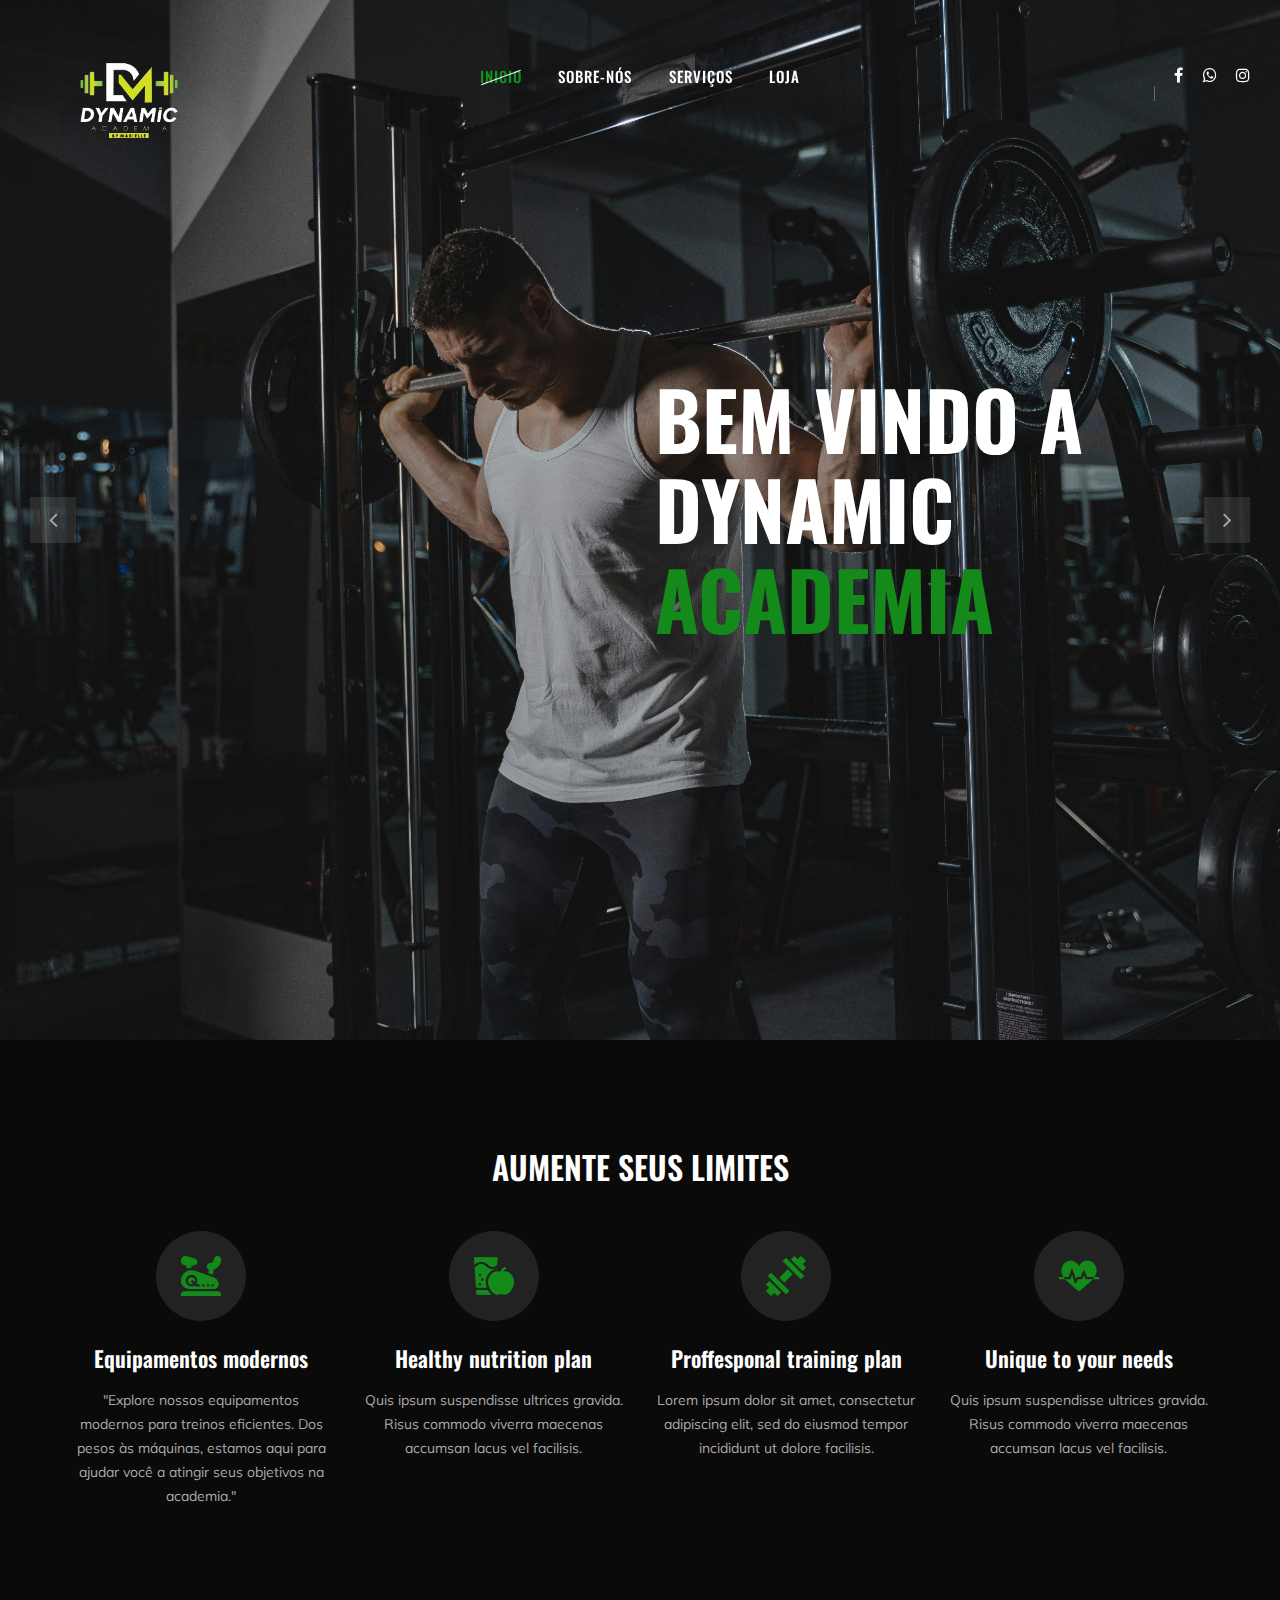
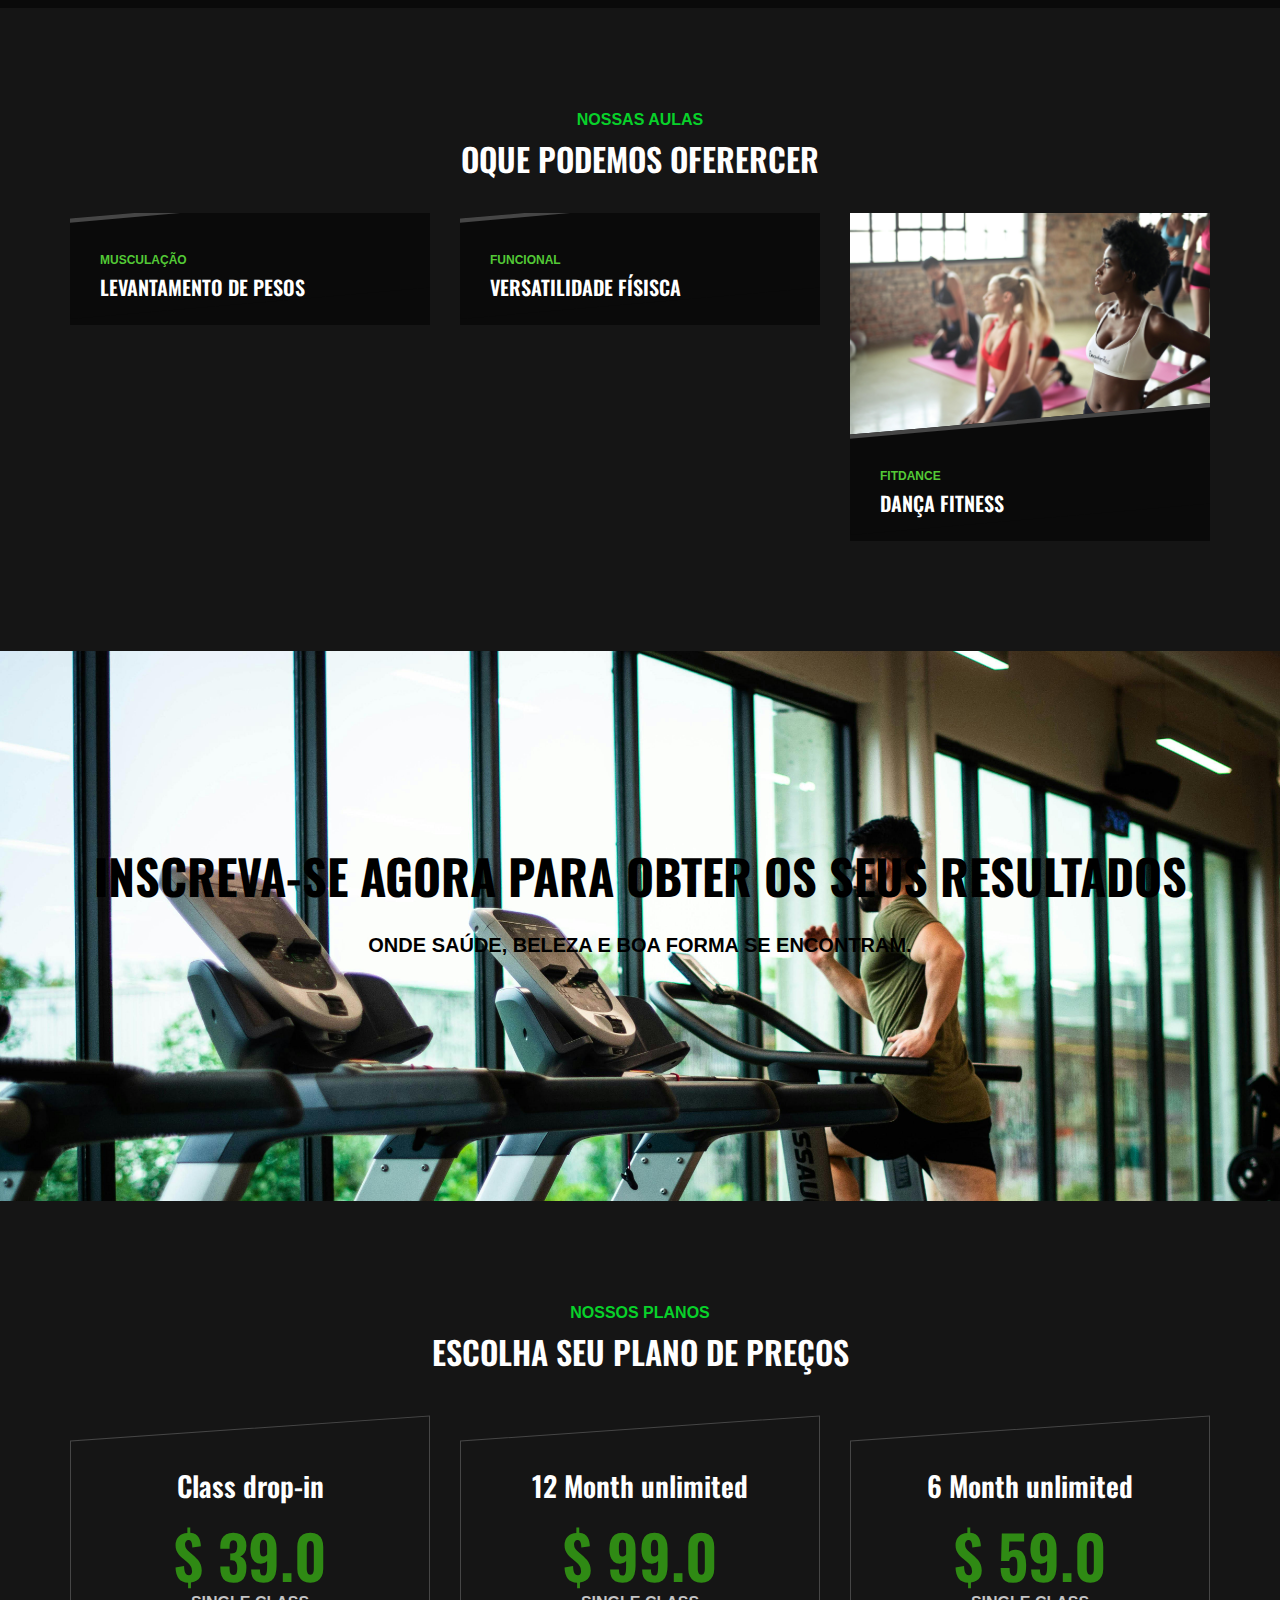
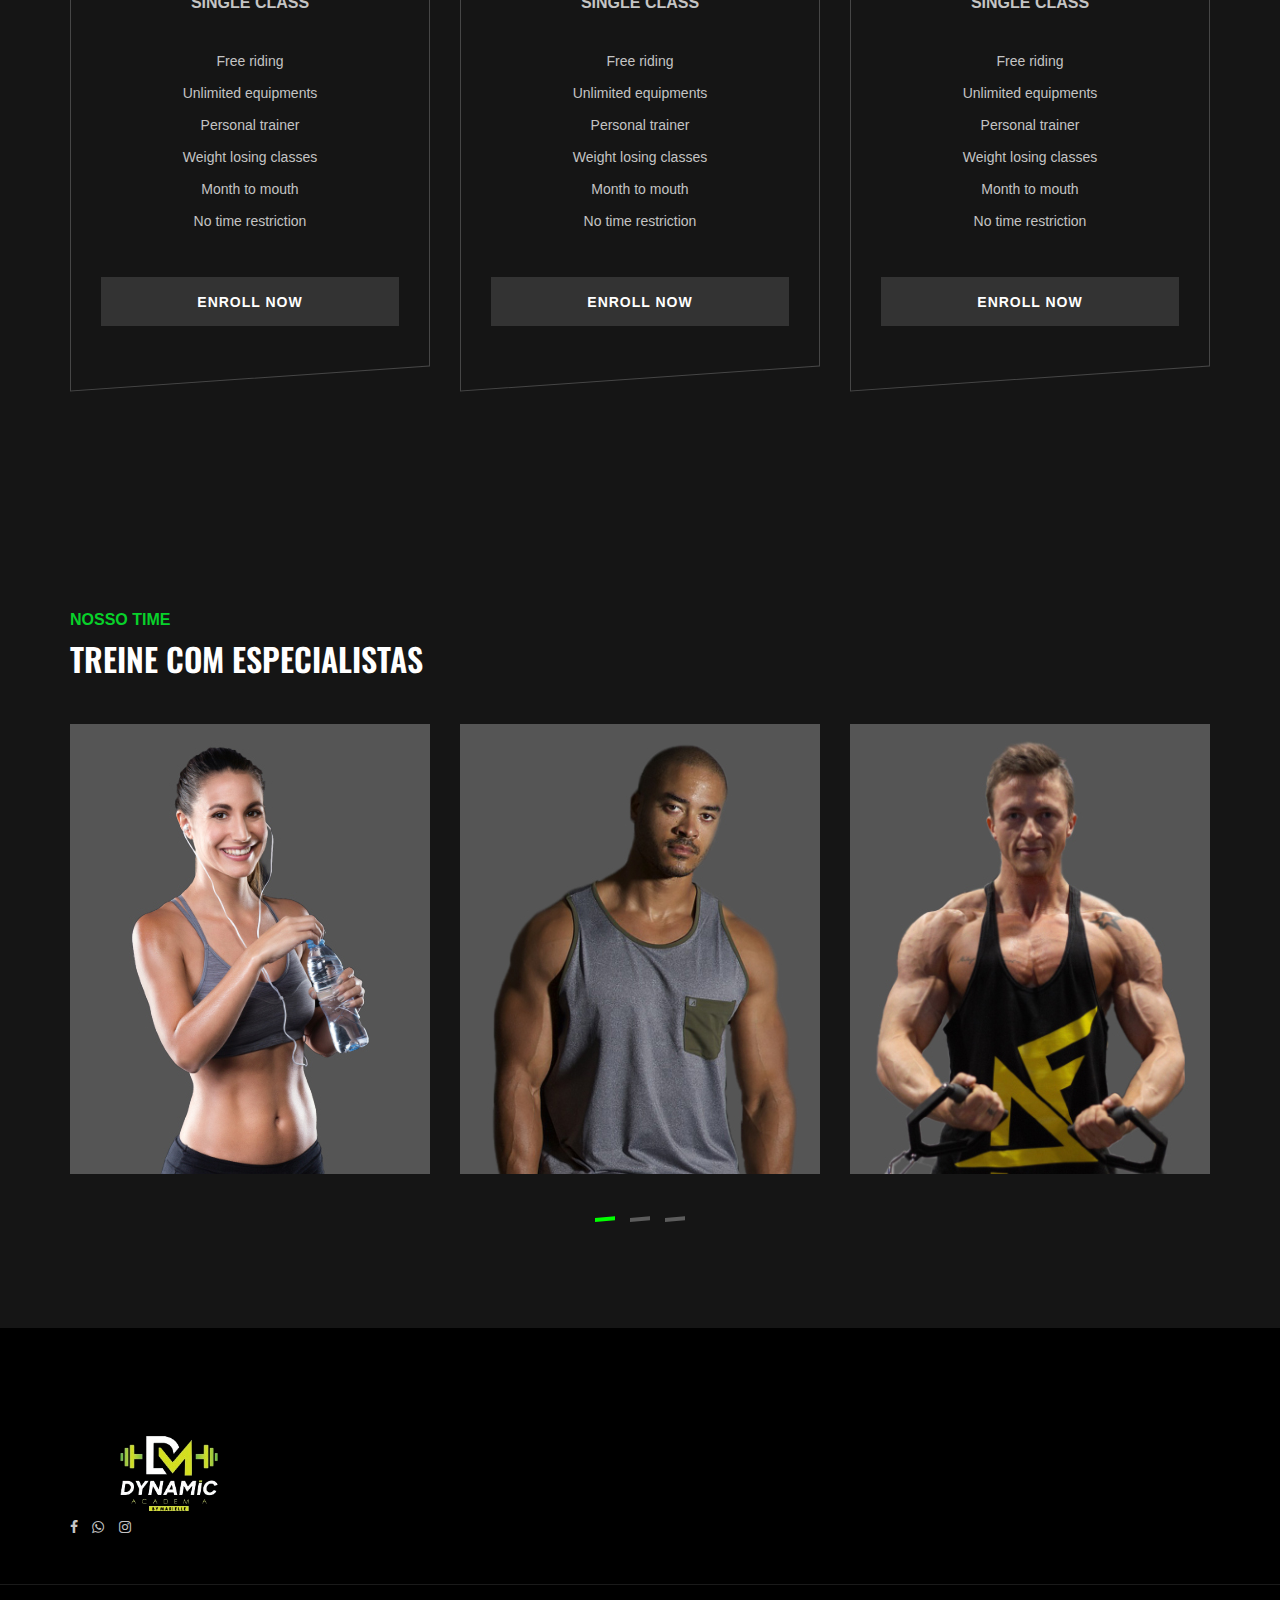
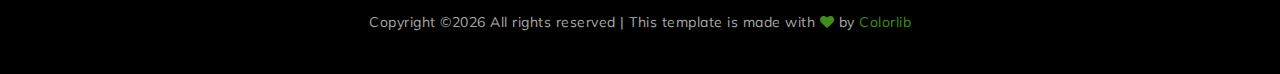
==== Template/index.html @ fecd404f "Criado o projeto, a estrutura de pastas, e incluido o layout" ====
<!DOCTYPE html>
<html lang="zxx">

<head>
    <meta charset="UTF-8">
    <meta name="description" content="Gym Template">
    <meta name="keywords" content="Gym, unica, creative, html">
    <meta name="viewport" content="width=device-width, initial-scale=1.0">
    <meta http-equiv="X-UA-Compatible" content="ie=edge">
    <title>DYNAMIC ACADEMIA</title>

    <!-- Google Font -->
    <link href="https://fonts.googleapis.com/css?family=Muli:300,400,500,600,700,800,900&display=swap" rel="stylesheet">
    <link href="https://fonts.googleapis.com/css?family=Oswald:300,400,500,600,700&display=swap" rel="stylesheet">

    <!-- Css Styles -->
    <link rel="stylesheet" href="css/bootstrap.min.css" type="text/css">
    <link rel="stylesheet" href="css/font-awesome.min.css" type="text/css">
    <link rel="stylesheet" href="css/flaticon.css" type="text/css">
    <link rel="stylesheet" href="css/owl.carousel.min.css" type="text/css">
    <link rel="stylesheet" href="css/barfiller.css" type="text/css">
    <link rel="stylesheet" href="css/magnific-popup.css" type="text/css">
    <link rel="stylesheet" href="css/slicknav.min.css" type="text/css">
    <link rel="stylesheet" href="css/style.css" type="text/css">
</head>

<body>
    <!-- Page Preloder -->
    <div id="preloder">
        <div class="loader"></div>
    </div>

<!-- Início da seção do menu Offcanvas -->
    <div class="offcanvas-menu-overlay"></div>
    <div class="offcanvas-menu-wrapper">
        <div class="canvas-close">
            <i class="fa fa-close"></i>
        </div>
        <div class="canvas-search search-switch"></div>
        <nav class="canvas-menu mobile-menu">
            <ul>
                <li class="active"><a href="./index.html">Inicio</a></li>
                <li><a href="./about-us.html">Sobre-Nós</a></li>
                <li><a href="./services.html">Serviços</a></li>
                <li><a href="./loja.html">Loja</a></li>
            </ul>
        </nav>
        <div id="mobile-menu-wrap"></div>
        <div class="canvas-social">
            <a href="https://www.facebook.com/Dynamic.Academia?mibextid=ZbWKwL"><i class="fa fa-facebook"></i></a>
            <a href="https://api.whatsapp.com/send/?phone=5514998948829&text&type=phone_number&app_absent=0"><i class="fa fa-whatsapp"></i></a>
            <a href="https://www.instagram.com/dynamic.marielle?igsh=aTh6Z2hsaTJzcmh "><i class="fa fa-instagram"></i></a>
        </div>
    </div>
   <!-- Fim da seção do menu Offcanvas -->

    <!-- Início da seção do cabeçalho -->
    <header class="header-section">
        <div class="container-fluid">
            <div class="row">
                <div class="col-lg-3">
                    <div class="logo">
                        <a href="./index.html">
                            <img src="img/logo.png" alt="">
                        </a>
                    </div>
                </div>
                <div class="col-lg-6">
                    <nav class="nav-menu">
                        <ul>
                            <li class="active"><a href="./index.html">Inicio</a></li>
                            <li><a href="sobre-nos.html">Sobre-Nós</a></li>
                            <li><a href="./services.html">Serviços</a></li>
                            <li><a href="loja.html">Loja</a></li>
                            
                            </li>

                        </ul>
                    </nav>
                </div>
                <div class="col-lg-3">
                    <div class="top-option">
                        <div class="to-search search-switch"></div>
                        <div class="to-social">
                            <a href="https://www.facebook.com/Dynamic.Academia?mibextid=ZbWKwL"><i class="fa fa-facebook"></i></a>
                            <a href="https://api.whatsapp.com/send/?phone=5514998948829&text&type=phone_number&app_absent=0"><i class="fa fa-whatsapp"></i></a>
                            <a href="https://www.instagram.com/dynamic.marielle?igsh=aTh6Z2hsaTJzcmh "><i class="fa fa-instagram"></i></a>
                        </div>
                    </div>
                </div>
            </div>
            <div class="canvas-open">
                <i class="fa fa-bars"></i>
            </div>
        </div>
    </header>
<!-- Fim do cabeçalho -->

    <!-- Início da seção do herói -->
<section class="hero-section">
    <div class="hs-slider owl-carousel">
        <div class="hs-item set-bg" data-setbg="img/hero/hero-1.jpg">
            <div class="container">
                <div class="row">
                    <div class="col-lg-6 offset-lg-6">
                        <div class="hi-text">
                            <span> </span>
                            <h1> BEM VINDO A DYNAMIC <strong> ACADEMIA </strong> </h1>
                        </div>
                    </div>
                </div>
            </div>
        </div>
        <div class="hs-item set-bg" data-setbg="img/hero/hero-2.jpg">
            <div class="container">
                <div class="row">
                    <div class="col-lg-6 offset-lg-6">
                        <div class="hi-text">
                            <span>Dê forma ao seu corpo</span>
                            <h1> Seja <strong> forte </strong> treinando bem </h1>
                        </div>
                    </div>
                </div>
            </div>
        </div>
        <!-- Adicione mais slides conforme necessário -->
    </div>
</section>

<!-- Fim da Seção do Herói -->

    <!-- Início da seção ChoseUs -->
    <section class="choseus-section spad">
        <div class="container">
            <div class="row">
                <div class="col-lg-12">
                    <div class="section-title">
                        <span></span>
                        <h2>AUMENTE SEUS LIMITES</h2>
                    </div>
                </div>
            </div>
            <div class="row">
                <div class="col-lg-3 col-sm-6">
                    <div class="cs-item">
                        <span class="flaticon-034-stationary-bike"></span>
                        <h4>Equipamentos modernos</h4>
                        <p>"Explore nossos equipamentos modernos para treinos eficientes. 
                            Dos pesos às máquinas, estamos aqui para ajudar você a atingir seus objetivos na academia."</p>
                    </div>
                </div>
                <div class="col-lg-3 col-sm-6">
                    <div class="cs-item">
                        <span class="flaticon-033-juice"></span>
                        <h4>Healthy nutrition plan</h4>
                        <p>Quis ipsum suspendisse ultrices gravida. Risus commodo viverra maecenas accumsan lacus vel
                            facilisis.</p>
                    </div>
                </div>
                <div class="col-lg-3 col-sm-6">
                    <div class="cs-item">
                        <span class="flaticon-002-dumbell"></span>
                        <h4>Proffesponal training plan</h4>
                        <p>Lorem ipsum dolor sit amet, consectetur adipiscing elit, sed do eiusmod tempor incididunt ut
                            dolore facilisis.</p>
                    </div>
                </div>
                <div class="col-lg-3 col-sm-6">
                    <div class="cs-item">
                        <span class="flaticon-014-heart-beat"></span>
                        <h4>Unique to your needs</h4>
                        <p>Quis ipsum suspendisse ultrices gravida. Risus commodo viverra maecenas accumsan lacus vel
                            facilisis.</p>
                    </div>
                </div>
            </div>
        </div>
    </section>
<!-- Fim da Seção EscolhaUs -->

    <!-- Início da seção de aulas -->
    <section class="classes-section spad">
        <div class="container">
            <div class="row">
                <div class="col-lg-12">
                    <div class="section-title">
                        <span>Nossas Aulas</span>
                        <h2>OQUE PODEMOS OFERERCER</h2>
                    </div>
                </div>
            </div>
            <div class="row">
                <div class="col-lg-4 col-md-6">
                    <div class="class-item">
                        <div class="ci-pic">
                            <img src="img/classes/class-1.jpg" alt="">
                        </div>
                        <div class="ci-text">
                            <span>MUSCULAÇÃO</span>
                            <h5>LEVANTAMENTO DE PESOS</h5>
                        </div>
                    </div>
                </div>
                <div class="col-lg-4 col-md-6">
                    <div class="class-item">
                        <div class="ci-pic">
                            <img src="img/classes/class-2.jpg" alt="">
                        </div>
                        <div class="ci-text">
                            <span>Funcional</span>
                            <h5>versatilidade físisca</h5>
                        </div>
                    </div>
                </div>
                <div class="col-lg-4 col-md-6">
                    <div class="class-item">
                        <div class="ci-pic">
                            <img src="img/classes/class-3.jpg" alt="">
                        </div>
                        <div class="ci-text">
                            <span>FITDANCE</span>
                            <h5>DANÇA fitness</h5>
                         </div>
                    </div>
                </div>
            </div>
        </div>
    </div>
    </section>
<!-- Fim da Seção EscolhaUs -->

    <!-- Início da seção do banner -->
    <section class="banner-section set-bg" data-setbg="img/banner-bg.jpg">
        <div class="container">
            <div class="row">
                <div class="col-lg-12 text-center">
                    <div class="bs-text">
                        <h2>INSCREVA-SE AGORA PARA OBTER OS SEUS RESULTADOS</h2>
                        <div class="bt-tips">Onde saúde, beleza e boa forma se encontram.</div>
                    </div>
                </div>
            </div>
        </div>
    </section>
<!-- Fim da seção do banner -->

    <!-- Início da seção de preços -->
    <section class="pricing-section spad">
        <div class="container">
            <div class="row">
                <div class="col-lg-12">
                    <div class="section-title">
                        <span>Nossos Planos</span>
                        <h2>Escolha seu plano de preços</h2>
                    </div>
                </div>
            </div>
            <div class="row justify-content-center">
                <div class="col-lg-4 col-md-8">
                    <div class="ps-item">
                        <h3>Class drop-in</h3>
                        <div class="pi-price">
                            <h2>$ 39.0</h2>
                            <span>SINGLE CLASS</span>
                        </div>
                        <ul>
                            <li>Free riding</li>
                            <li>Unlimited equipments</li>
                            <li>Personal trainer</li>
                            <li>Weight losing classes</li>
                            <li>Month to mouth</li>
                            <li>No time restriction</li>
                        </ul>
                        <a href="#" class="primary-btn pricing-btn">Enroll now</a>
                        <a href="#" class="thumb-icon"><i class="fa fa-picture-o"></i></a>
                    </div>
                </div>
                <div class="col-lg-4 col-md-8">
                    <div class="ps-item">
                        <h3>12 Month unlimited</h3>
                        <div class="pi-price">
                            <h2>$ 99.0</h2>
                            <span>SINGLE CLASS</span>
                        </div>
                        <ul>
                            <li>Free riding</li>
                            <li>Unlimited equipments</li>
                            <li>Personal trainer</li>
                            <li>Weight losing classes</li>
                            <li>Month to mouth</li>
                            <li>No time restriction</li>
                        </ul>
                        <a href="#" class="primary-btn pricing-btn">Enroll now</a>
                        <a href="#" class="thumb-icon"><i class="fa fa-picture-o"></i></a>
                    </div>
                </div>
                <div class="col-lg-4 col-md-8">
                    <div class="ps-item">
                        <h3>6 Month unlimited</h3>
                        <div class="pi-price">
                            <h2>$ 59.0</h2>
                            <span>SINGLE CLASS</span>
                        </div>
                        <ul>
                            <li>Free riding</li>
                            <li>Unlimited equipments</li>
                            <li>Personal trainer</li>
                            <li>Weight losing classes</li>
                            <li>Month to mouth</li>
                            <li>No time restriction</li>
                        </ul>
                        <a href="#" class="primary-btn pricing-btn">Enroll now</a>
                        <a href="#" class="thumb-icon"><i class="fa fa-picture-o"></i></a>
                    </div>
                </div>
            </div>
        </div>
    </section>
<!-- Fim da Seção de Preços -->

    <!-- Início da seção da galeria -->

    <!-- Gallery Section End -->

    <!-- Início da seção da equipe -->
    <section class="team-section spad">
        <div class="container">
            <div class="row">
                <div class="col-lg-12">
                    <div class="team-title">
                        <div class="section-title">
                            <span>NOSSO TIME</span>
                            <h2>TREINE COM ESPECIALISTAS</h2>
                        </div>
                    </div>
                </div>
            </div>
            <div class="row">
                <div class="ts-slider owl-carousel">
                    <div class="col-lg-4">
                        <div class="ts-item set-bg" data-setbg="img/team/team-1.jpg">
                            <div class="ts_text">
                                <h4>Athart Rachel</h4>
                                <span>Gym Trainer</span>
                            </div>
                        </div>
                    </div>
                    <div class="col-lg-4">
                        <div class="ts-item set-bg" data-setbg="img/team/team-2.jpg">
                            <div class="ts_text">
                                <h4>Athart Rachel</h4>
                                <span>Gym Trainer</span>
                            </div>
                        </div>
                    </div>
                    <div class="col-lg-4">
                        <div class="ts-item set-bg" data-setbg="img/team/team-3.jpg">
                            <div class="ts_text">
                                <h4>Athart Rachel</h4>
                                <span>Gym Trainer</span>
                            </div>
                        </div>
                    </div>
                    <div class="col-lg-4">
                        <div class="ts-item set-bg" data-setbg="img/team/team-4.jpg">
                            <div class="ts_text">
                                <h4>Athart Rachel</h4>
                                <span>Gym Trainer</span>
                            </div>
                        </div>
                    </div>
                    <div class="col-lg-4">
                        <div class="ts-item set-bg" data-setbg="img/team/team-5.jpg">
                            <div class="ts_text">
                                <h4>Athart Rachel</h4>
                                <span>Gym Trainer</span>
                            </div>
                        </div>
                    </div>
                    <div class="col-lg-4">
                        <div class="ts-item set-bg" data-setbg="img/team/team-6.jpg">
                            <div class="ts_text">
                                <h4>Athart Rachel</h4>
                                <span>Gym Trainer</span>
                            </div>
                        </div>
                    </div>
                </div>
            </div>
        </div>
    </section>
<!-- Fim da Seção da Equipe -->

    <!-- Início da seção Entre em Contato -->


<!-- Fim da seção Entre em contato -->

    <!-- Início da seção do rodapé -->
    <section class="footer-section">
        <div class="container">
            <div class="row">
                <div class="col-lg-4">
                    <div class="fs-about">
                        <div class="fa-logo">
                            <a href="#"><img src="img/logo.png" alt=""></a>
                        </div>
                        <p></p>
                        <div class="fa-social">
                        <a href="https://www.facebook.com/Dynamic.Academia?mibextid=ZbWKwL"><i class="fa fa-facebook"></i></a>
                        <a href="https://api.whatsapp.com/send/?phone=5514998948829&text&type=phone_number&app_absent=0"><i class="fa fa-whatsapp"></i></a>
                        <a href="https://www.instagram.com/dynamic.marielle?igsh=aTh6Z2hsaTJzcmh "><i class="fa fa-instagram"></i></a>

                        </div>
                    </div>
                </div>
            </div>
        </div>
    </div>
<div class="row">
                <div class="col-lg-12 text-center">
                    <div class="copyright-text">
                        <p><!-- Link back to Colorlib can't be removed. Template is licensed under CC BY 3.0. -->
  Copyright &copy;<script>document.write(new Date().getFullYear());</script> All rights reserved | This template is made with <i class="fa fa-heart" aria-hidden="true"></i> by <a href="https://colorlib.com" target="_blank">Colorlib</a>
  <!-- Link back to Colorlib can't be removed. Template is licensed under CC BY 3.0. --></p>
                    </div>
                </div>
            </div>
        </div>
    </section>
<!-- Fim da seção do rodapé -->

    <!-- Modelo de pesquisa Iniciar -->
    <div class="search-model">
        <div class="h-100 d-flex align-items-center justify-content-center">
            <div class="search-close-switch">+</div>
            <form class="search-model-form">
                <input type="text" id="search-input" placeholder="Search here.....">
            </form>
        </div>
    </div>
<!-- Fim do modelo de pesquisa -->

    <!-- Plug-ins Js -->
    <script src="js/jquery-3.3.1.min.js"></script>
    <script src="js/bootstrap.min.js"></script>
    <script src="js/jquery.magnific-popup.min.js"></script>
    <script src="js/masonry.pkgd.min.js"></script>
    <script src="js/jquery.barfiller.js"></script>
    <script src="js/jquery.slicknav.js"></script>
    <script src="js/owl.carousel.min.js"></script>
    <script src="js/main.js"></script>



</body>

</html>
---- Template/css/flaticon.css ----
/*
  	Flaticon icon font: Flaticon
  	Creation date: 19/02/2019 07:27
  	*/

@font-face {
  font-family: "Flaticon";
  src: url("../fonts/Flaticon.eot");
  src: url("../fonts/Flaticon.eot?#iefix") format("embedded-opentype"),
       url("../fonts/Flaticon.woff2") format("woff2"),
       url("../fonts/Flaticon.woff") format("woff"),
       url("../fonts/Flaticon.ttf") format("truetype"),
       url("../fonts/Flaticon.svg#Flaticon") format("svg");
  font-weight: normal;
  font-style: normal;
}

@media screen and (-webkit-min-device-pixel-ratio:0) {
  @font-face {
    font-family: "Flaticon";
    src: url("../fonts/Flaticon.svg#Flaticon") format("svg");
  }
}

[class^="flaticon-"]:before, [class*=" flaticon-"]:before,
[class^="flaticon-"]:after, [class*=" flaticon-"]:after {   
  font-family: Flaticon;
  font-size: 40px;
  font-style: normal;
  margin-left: 0;
}

.flaticon-001-mattress:before { content: "\f100"; }
.flaticon-002-dumbell:before { content: "\f101"; }
.flaticon-003-weight:before { content: "\f102"; }
.flaticon-004-measuring-tape:before { content: "\f103"; }
.flaticon-005-clipboard:before { content: "\f104"; }
.flaticon-006-weight-1:before { content: "\f105"; }
.flaticon-007-rings:before { content: "\f106"; }
.flaticon-008-calendar:before { content: "\f107"; }
.flaticon-009-smartwatch:before { content: "\f108"; }
.flaticon-010-lockers:before { content: "\f109"; }
.flaticon-011-punching-ball:before { content: "\f10a"; }
.flaticon-012-bag:before { content: "\f10b"; }
.flaticon-013-balance:before { content: "\f10c"; }
.flaticon-014-heart-beat:before { content: "\f10d"; }
.flaticon-015-proteins:before { content: "\f10e"; }
.flaticon-016-fitness:before { content: "\f10f"; }
.flaticon-017-pull-up-bar:before { content: "\f110"; }
.flaticon-018-scale:before { content: "\f111"; }
.flaticon-019-bands:before { content: "\f112"; }
.flaticon-020-smartphone:before { content: "\f113"; }
.flaticon-021-tshirt:before { content: "\f114"; }
.flaticon-022-short:before { content: "\f115"; }
.flaticon-023-dumbbells:before { content: "\f116"; }
.flaticon-024-jumping-rope:before { content: "\f117"; }
.flaticon-025-fitness-1:before { content: "\f118"; }
.flaticon-026-gym:before { content: "\f119"; }
.flaticon-027-fitness-2:before { content: "\f11a"; }
.flaticon-028-weightlifting:before { content: "\f11b"; }
.flaticon-029-wheel:before { content: "\f11c"; }
.flaticon-030-dumbbells-1:before { content: "\f11d"; }
.flaticon-031-workout:before { content: "\f11e"; }
.flaticon-032-bottle:before { content: "\f11f"; }
.flaticon-033-juice:before { content: "\f120"; }
.flaticon-034-stationary-bike:before { content: "\f121"; }
.flaticon-035-punching-ball-1:before { content: "\f122"; }
.flaticon-036-timer:before { content: "\f123"; }
.flaticon-037-medal:before { content: "\f124"; }
.flaticon-038-treadmill:before { content: "\f125"; }
.flaticon-039-syringe:before { content: "\f126"; }
.flaticon-040-whistle:before { content: "\f127"; }
.flaticon-041-chest:before { content: "\f128"; }
.flaticon-042-pills:before { content: "\f129"; }
.flaticon-043-mp3:before { content: "\f12a"; }
.flaticon-044-no-smoking:before { content: "\f12b"; }
.flaticon-045-boxing-gloves:before { content: "\f12c"; }
.flaticon-046-gloves:before { content: "\f12d"; }
.flaticon-047-buck:before { content: "\f12e"; }
.flaticon-048-headgear:before { content: "\f12f"; }
.flaticon-049-hand-grip:before { content: "\f130"; }
.flaticon-050-no-fast-food:before { content: "\f131"; }
---- Template/css/barfiller.css ----
body {
    font-family: Arial;
}

.barfiller {
    width:100%;
    height:12px;
    background:#fcfcfc;
    border:1px solid #ccc;
    position:relative;
    margin-bottom:20px;
    box-shadow: inset 1px 4px 9px -6px rgba(0,0,0,.5); 
    -moz-box-shadow: inset 1px 4px 9px -6px rgba(0,0,0,.5); 
}

.barfiller .fill {
    display:block;
    position:relative;
    width:0px;
    height:100%;
    background:#333;
    z-index:1;
}

.barfiller .tipWrap {
    display:none;
}

.barfiller .tip {
    margin-top:-30px;
    padding:2px 4px;
    font-size:11px;
    color:#fff;
    left:0px;
    position: relative;;
    z-index:2;
    background: #333;
} 

.barfiller .tip:after {
    border:solid;
    border-color:rgba(0,0,0,.8) transparent;
    border-width:6px 6px 0 6px;
    content:"";
    display:block;
    position:absolute;
    left:9px;
    top:100%;
    z-index:9
}
---- Template/css/style.css ----
/******************************************************************
  Template Name: Gym
  Description:  Gym Fitness HTML Template
  Author: Colorlib
  Author URI: https://colorlib.com
  Version: 1.0
  Created: Colorlib
******************************************************************/

/*------------------------------------------------------------------
[Table of contents]

1.  Template default CSS
	1.1	Variables
	1.2	Mixins
	1.3	Flexbox
	1.4	Reset
2.  Helper Css
3.  Header Section
4.  Hero Section
5.  Service Section
6.  Class Section
7.  Price Plan Section
8.  Trainer Section
9.  Contact
10.  Footer Style

-------------------------------------------------------------------*/

/*----------------------------------------*/

/* Template default CSS
/*----------------------------------------*/

html,
body {
	height: 100%;
	font-family: "Muli", sans-serif;
	-webkit-font-smoothing: antialiased;
	font-smoothing: antialiased;
}

h1,
h2,
h3,
h4,
h5,
h6 {
	margin: 0;
	color: #111111;
	font-weight: 400;
	font-family: "Oswald", sans-serif;
}

h1 {
	font-size: 70px;
}

h2 {
	font-size: 36px;
}

h3 {
	font-size: 30px;
}

h4 {
	font-size: 24px;
}

h5 {
	font-size: 18px;
}

h6 {
	font-size: 16px;
}

p {
	font-size: 14px;
	font-family: "Muli", sans-serif;
	color: #a9a9a9;
	font-weight: 400;
	line-height: 24px;
	margin: 0 0 15px 0;
}

img {
	max-width: 100%;
}

input:focus,
select:focus,
button:focus,
textarea:focus {
	outline: none;
}

a:hover,
a:focus {
	text-decoration: none;
	outline: none;
	color: #fff;
}

ul,
ol {
	padding: 0;
	margin: 0;
}

/*---------------------
  Ajudante CSS
-----------------------*/

.section-title {
	margin-bottom: 45px;
	text-align: center;
}

.section-title span {
	font-size: 16px;
	color: #08d12a;
	text-transform: uppercase;
	font-weight: 700;
}

.section-title h2 {
	color: #ffffff;
	font-size: 32px;
	font-weight: 600;
	text-transform: uppercase;
	margin-top: 8px;
}

.set-bg {
	background-repeat: no-repeat;
	background-size: cover;
	background-position: top center;
}

.spad {
	padding-top: 100px;
	padding-bottom: 100px;
}

.spad-2 {
	padding-top: 50px;
	padding-bottom: 70px;
}

.text-white h1,
.text-white h2,
.text-white h3,
.text-white h4,
.text-white h5,
.text-white h6,
.text-white p,
.text-white span,
.text-white li,
.text-white a {
	color: #fff;
}

/* buttons */

.primary-btn {
	display: inline-block;
	font-size: 14px;
	padding: 17px 30px 16px;
	color: #ffffff;
	background: #10db21;
	line-height: normal;
	letter-spacing: 1px;
	text-transform: uppercase;
	font-weight: 700;
}

.primary-btn.btn-normal {
	-webkit-transition: all 0.3s;
	-o-transition: all 0.3s;
	transition: all 0.3s;
}

.primary-btn.btn-normal:hover {
	background: #12a72b;
	border-color: #138a0f;
}

/* Preloder */

#preloder {
	position: fixed;
	width: 100%;
	height: 100%;
	top: 0;
	left: 0;
	z-index: 999999;
	background: #000;
}

.loader {
	width: 40px;
	height: 40px;
	position: absolute;
	top: 50%;
	left: 50%;
	margin-top: -13px;
	margin-left: -13px;
	border-radius: 60px;
	animation: loader 0.8s linear infinite;
	-webkit-animation: loader 0.8s linear infinite;
}

@keyframes loader {
	0% {
		-webkit-transform: rotate(0deg);
		transform: rotate(0deg);
		border: 4px solid #12a526;
		border-left-color: transparent;
	}
	50% {
		-webkit-transform: rotate(180deg);
		transform: rotate(180deg);
		border: 4px solid #24b111;
		border-left-color: transparent;
	}
	100% {
		-webkit-transform: rotate(360deg);
		transform: rotate(360deg);
		border: 4px solid #f44336;
		border-left-color: transparent;
	}
}

@-webkit-keyframes loader {
	0% {
		-webkit-transform: rotate(0deg);
		border: 4px solid #f44336;
		border-left-color: transparent;
	}
	50% {
		-webkit-transform: rotate(180deg);
		border: 4px solid #673ab7;
		border-left-color: transparent;
	}
	100% {
		-webkit-transform: rotate(360deg);
		border: 4px solid #f44336;
		border-left-color: transparent;
	}
}

.spacial-controls {
	position: fixed;
	width: 111px;
	height: 91px;
	top: 0;
	right: 0;
	z-index: 999;
}

.spacial-controls .search-switch {
	display: block;
	height: 100%;
	padding-top: 30px;
	background: #323232;
	text-align: center;
	cursor: pointer;
}

.search-model {
	display: none;
	position: fixed;
	width: 100%;
	height: 100%;
	left: 0;
	top: 0;
	background: #000;
	z-index: 99999;
}

.search-model-form {
	padding: 0 15px;
}

.search-model-form input {
	width: 500px;
	font-size: 40px;
	border: none;
	border-bottom: 2px solid #333;
	background: none;
	color: #999;
}

.search-close-switch {
	position: absolute;
	width: 50px;
	height: 50px;
	background: #333;
	color: #fff;
	text-align: center;
	border-radius: 50%;
	font-size: 28px;
	line-height: 28px;
	top: 30px;
	cursor: pointer;
	-webkit-transform: rotate(45deg);
	-ms-transform: rotate(45deg);
	transform: rotate(45deg);
	display: -webkit-box;
	display: -ms-flexbox;
	display: flex;
	-webkit-box-align: center;
	-ms-flex-align: center;
	align-items: center;
	-webkit-box-pack: center;
	-ms-flex-pack: center;
	justify-content: center;
}

/*---------------------
  Cabeçalho
-----------------------*/

.header-section {
	position: absolute;
	left: 0;
	top: 0;
	width: 100%;
	padding: 0 15px;
	padding-top: 55px;
	z-index: 99;
}

.logo a {
	display: inline-block;
	width: 200px;
    height: 100px;

	position: relative;
    top: -50px;
}

.nav-menu {
	text-align: center;
}

.nav-menu ul li {
	list-style: none;
	display: inline-block;
	margin-right: 32px;
	position: relative;
	z-index: 1;
}

.nav-menu ul li .dropdown {
	position: absolute;
	left: -30px;
	top: 58px;
	width: 180px;
	background: #252525;
	z-index: 99;
	text-align: left;
	padding: 13px 0 20px;
	opacity: 0;
	visibility: hidden;
	-webkit-transition: all 0.3s;
	-o-transition: all 0.3s;
	transition: all 0.3s;
}

.nav-menu ul li .dropdown li {
	margin-right: 0;
	display: block;
}

.nav-menu ul li .dropdown li a {
	display: block;
	text-transform: none;
	padding: 6px 0 6px 30px;
	font-weight: 400;
}

.nav-menu ul li .dropdown li a:after {
	display: none;
}

.nav-menu ul li:last-child {
	margin-right: 0;
}

.nav-menu ul li.active>a {
	color: #10941b;
}

.nav-menu ul li.active>a:after {
	opacity: 1;
}

.nav-menu ul li:hover>a {
	color: #10941b;
}

.nav-menu ul li:hover>a:after {
	opacity: 1;
}

.nav-menu ul li:hover .dropdown {
	opacity: 1;
	visibility: visible;
}

.nav-menu ul li a {
	color: #ffffff;
	display: block;
	font-size: 15px;
	font-weight: 500;
	text-transform: uppercase;
	letter-spacing: 1px;
	font-family: "Oswald", sans-serif;
	padding: 10px 0px;
	position: relative;
	-webkit-transition: all 0.3s;
	-o-transition: all 0.3s;
	transition: all 0.3s;
}
/* Risco do menu */
.nav-menu ul li a:after {
	position: absolute;
	left: 0;
	top: 22px;
	height: 1px;
	width: 100%;
	background: #ffffff;
	content: "";
	-webkit-transform: rotate(-20deg);
	-ms-transform: rotate(-20deg);
	transform: rotate(-20deg);
	opacity: 0;
	-webkit-transition: all 0.3s;
	-o-transition: all 0.3s;
	transition: all 0.3s;
}

.top-option {
	text-align: right;
	padding: 9px 0;
}

.top-option .to-search {
	display: inline-block;
	padding-right: 20px;
	position: relative;
}

.top-option .to-search:after {
	position: absolute;
	right: 0;
	top: 5px;
	height: 15px;
	width: 1px;
	background: rgba(255, 255, 255, 0.3);
	content: "";
}

.top-option .to-search i {
	font-size: 16px;
	color: #ffffff;
	cursor: pointer;
}

.top-option .to-social {
	display: inline-block;
}

.top-option .to-social a {
	display: inline-block;
	color: #ffffff;
	font-size: 16px;
	margin-left: 15px;
}

.offcanvas-menu-wrapper {
	display: none;
}

.canvas-open {
	display: none;
}

/*---------------------
Seção Herói
-----------------------*/

.hs-slider.owl-carousel .owl-item.active .hs-item .hi-text span {
	position: relative;
	top: 0;
	-webkit-transition: all 0.2s ease 0.2s;
	-o-transition: all 0.2s ease 0.2s;
	transition: all 0.2s ease 0.2s;
	opacity: 1;
}

.hs-slider.owl-carousel .owl-item.active .hs-item .hi-text h1 {
	position: relative;
	top: 0;
	-webkit-transition: all 0.4s ease 0.4s;
	-o-transition: all 0.4s ease 0.4s;
	transition: all 0.4s ease 0.4s;
	opacity: 1;
}

.hs-slider.owl-carousel .owl-item.active .hs-item .hi-text .primary-btn {
	position: relative;
	top: 0;
	-webkit-transition: all 0.6s ease 0.6s;
	-o-transition: all 0.6s ease 0.6s;
	transition: all 0.6s ease 0.6s;
	opacity: 1;
}

.hs-slider.owl-carousel .owl-nav button {
	height: 46px;
	width: 46px;
	color: #a9a9a9;
	background: rgba(255, 255, 255, 0.1);
	line-height: 46px;
	text-align: center;
	position: absolute;
	font-size: 24px;
	left: 30px;
	top: 50%;
	-webkit-transform: translateY(-23px);
	-ms-transform: translateY(-23px);
	transform: translateY(-23px);
}

.hs-slider.owl-carousel .owl-nav button.owl-next {
	left: auto;
	right: 30px;
}

.hs-slider .hs-item {
	height: 1040px;
	display: -webkit-box;
	display: -ms-flexbox;
	display: flex;
	-ms-flex-line-pack: center;
	align-content: center;
	padding-top: 355px;
}

.hs-slider .hs-item .hi-text span {
	display: block;
	font-size: 18px;
	color: #ffffff;
	text-transform: uppercase;
	font-weight: 700;
	letter-spacing: 6px;
	margin-bottom: 18px;
	position: relative;
	top: 100px;
	opacity: 0;
}

.hs-slider .hs-item .hi-text h1 {
	font-size: 80px;
	color: #ffffff;
	font-weight: 700;
	text-transform: uppercase;
	line-height: 90px;
	margin-bottom: 42px;
	position: relative;
	top: 100px;
	opacity: 0;
}

.hs-slider .hs-item .hi-text h1 strong {
	color: #138a19;
}

.hs-slider .hs-item .hi-text .primary-btn {
	position: relative;
	top: 100px;
	opacity: 0;
}

/*---------------------
  Seção EscolhaUs
-----------------------*/

.choseus-section {
	background: #0a0a0a;
	padding-bottom: 70px;
}

.cs-item {
	text-align: center;
	margin-bottom: 30px;
}

.cs-item:hover span {
	background: #138a19;
	color: #ffffff;
}

.cs-item span {
	height: 90px;
	width: 90px;
	background: rgba(255, 255, 255, 0.1);
	border-radius: 50%;
	display: inline-block;
	color: #138a19;
	line-height: 90px;
	text-align: center;
	-webkit-transition: all 0.3s;
	-o-transition: all 0.3s;
	transition: all 0.3s;
}

.cs-item h4 {
	color: #ffffff;
	font-size: 22px;
	font-weight: 600;
	margin-top: 24px;
	margin-bottom: 16px;
}

/*---------------------
  Seção de aulas    
-----------------------*/

.classes-section {
	background: #151515;
	padding-bottom: 80px;
}

.classes-section .section-title {
	margin-bottom: 35px;
}

.class-item {
	overflow: hidden;
	margin-bottom: 30px;
}

.class-item .ci-pic img {
	min-width: 100%;
}

.class-item .ci-text {
	background: #0a0a0a;
	position: relative;
	padding: 10px 30px 26px 30px;
	z-index: 1;
}

.class-item .ci-text:after {
	position: absolute;
	left: -5px;
	top: -44px;
	height: 100px;
	width: 600px;
	border-top: 4px solid #464646;
	background: #0a0a0a;
	content: "";
	-webkit-transform: rotate(-5deg);
	-ms-transform: rotate(-5deg);
	transform: rotate(-5deg);
	z-index: -1;
}

.class-item .ci-text span {
	color: #53c936;
	font-size: 12px;
	text-transform: uppercase;
	font-weight: 700;
}

.class-item .ci-text h5 {
	font-size: 20px;
	color: #ffffff;
	font-weight: 600;
	text-transform: uppercase;
	margin-top: 4px;
}

.class-item .ci-text h4 {
	font-size: 26px;
	color: #ffffff;
	font-weight: 600;
	text-transform: uppercase;
	margin-top: 4px;
}

.class-item .ci-text a {
	display: inline-block;
	width: 46px;
	height: 46px;
	background: rgba(255, 255, 255, 0.1);
	line-height: 46px;
	text-align: center;
	font-size: 24px;
	color: #ffffff;
	position: absolute;
	right: 30px;
	bottom: 26px;
}

/*---------------------
  Seção Banner
-----------------------*/

.banner-section {
	height: 550px;
	display: -webkit-box;
	display: -ms-flexbox;
	display: flex;
	-webkit-box-align: center;
	-ms-flex-align: center;
	align-items: center;
	-webkit-box-pack: center;
	-ms-flex-pack: center;
	justify-content: center;
}

.bs-text.service-banner .bt-tips {
	margin-bottom: 35px;
}

.bs-text h2 {
	font-size: 48px;
	color: #000000;
	font-weight: 700;
	text-transform: uppercase;
	margin-bottom: 25px;
}

.bs-text .bt-tips {
	font-size: 20px;
	color: #000000;
	font-weight: 700;
	text-transform: uppercase;
	margin-bottom: 45px;
}

.bs-text .primary-btn {
	background: transparent;
	border: 2px solid #39be1e;
}

.bs-text .play-btn {
	display: inline-block;
	height: 70px;
	width: 70px;
	background: #00f320;
	border-radius: 50%;
	line-height: 70px;
	text-align: center;
	font-size: 36px;
	color: #ffffff;
}

/*---------------------
 Seção de preços
-----------------------*/

.pricing-section {
	background: #151515;
}

.pricing-section .section-title {
	margin-bottom: 56px;
}

.ps-item {
	text-align: center;
	padding: 40px 30px 52px;
	border: 1px solid #464646;
	-webkit-transform: skewY(-4deg);
	-ms-transform: skewY(-4deg);
	transform: skewY(-4deg);
	-webkit-transition: all 0.5s;
	-o-transition: all 0.5s;
	transition: all 0.5s;
	margin-bottom: 30px;
	position: relative;
}

.ps-item:hover {
	background: #ffffff;
	border-color: #ffffff;
}

.ps-item:hover h3 {
	color: #111111;
}

.ps-item:hover .pi-price span {
	color: #444444;
}

.ps-item:hover ul li {
	color: #111111;
	font-weight: 600;
}

.ps-item:hover .primary-btn.pricing-btn {
	background: #349218;
}

.ps-item:hover .thumb-icon {
	opacity: 1;
	visibility: visible;
}

.ps-item h3 {
	font-size: 28px;
	color: #ffffff;
	font-weight: 600;
	margin-bottom: 16px;
	-webkit-transform: skewY(4deg);
	-ms-transform: skewY(4deg);
	transform: skewY(4deg);
}

.ps-item .pi-price {
	margin-bottom: 30px;
	-webkit-transform: skewY(4deg);
	-ms-transform: skewY(4deg);
	transform: skewY(4deg);
}

.ps-item .pi-price h2 {
	font-size: 60px;
	color: #2f8a14;
	font-weight: 600;
}

.ps-item .pi-price span {
	color: #c4c4c4;
	font-size: 16px;
	font-weight: 700;
	text-transform: uppercase;
}

.ps-item ul {
	margin-bottom: 40px;
	-webkit-transform: skewY(4deg);
	-ms-transform: skewY(4deg);
	transform: skewY(4deg);
}

.ps-item ul li {
	font-size: 14px;
	color: #c4c4c4;
	line-height: 32px;
	list-style: none;
}

.ps-item .primary-btn.pricing-btn {
	display: block;
	background: #333333;
	-webkit-transform: skewY(4deg);
	-ms-transform: skewY(4deg);
	transform: skewY(4deg);
}

.ps-item .thumb-icon {
	font-size: 48px;
	color: #2f8a14;
	position: absolute;
	left: 50px;
	bottom: 120px;
	-webkit-transform: skewY(4deg);
	-ms-transform: skewY(4deg);
	transform: skewY(4deg);
	opacity: 0;
	visibility: hidden;
}

/*---------------------
  Seção de equipe
-----------------------*/

.team-section {
	background: #151515;
}

.team-section.team-page {
	padding-bottom: 70px;
}

.team-section.team-page .ts-item {
	margin-bottom: 30px;
}

.team-section.team-page .ts-item:hover .ts_text {
	bottom: -30px;
}

.team-section.team-page .ts-item .tt_social {
	-webkit-transform: skewY(5deg);
	-ms-transform: skewY(5deg);
	transform: skewY(5deg);
	margin-top: 13px;
}

.team-section.team-page .ts-item .tt_social a {
	font-size: 14px;
	color: #c4c4c4;
	margin-right: 10px;
}

.team-section.team-page .ts-item .tt_social a:last-child {
	margin-right: 0;
}

.team-title .section-title {
	text-align: left;
	float: left;
}

.primary-btn.appoinment-btn {
	background: transparent;
	border: 2px solid #00FF00	;
	float: right;
	margin-top: 10px;
}

.ts-slider .col-lg-4 {
	max-width: 100%;
}

.ts-slider.owl-carousel .owl-dots {
	text-align: center;
	margin-top: 30px;
}

.ts-slider.owl-carousel .owl-dots button {
	height: 4px;
	width: 20px;
	background: #5c5c5c;
	margin-right: 15px;
	-webkit-transform: skewY(-5deg);
	-ms-transform: skewY(-5deg);
	transform: skewY(-5deg);
}

.ts-slider.owl-carousel .owl-dots button.active {
	background: #00FF00;
}

.ts-slider.owl-carousel .owl-dots button:last-child {
	margin-right: 0;
}

.ts-item {
	height: 450px;
	position: relative;
	overflow: hidden;
}

.ts-item:hover .ts_text {
	bottom: -35px;
}

.ts-item .ts_text {
	padding: 40px 0 60px;
	text-align: center;
	background: #0a0a0a;
	border-top: 4px solid #464646;
	-webkit-transform: skewY(-5deg);
	-ms-transform: skewY(-5deg);
	transform: skewY(-5deg);
	position: absolute;
	left: 0;
	bottom: -250px;
	width: 100%;
	-webkit-transition: all 0.3s;
	-o-transition: all 0.3s;
	transition: all 0.3s;
}

.ts-item .ts_text h4 {
	color: #ffffff;
	font-weight: 600;
	margin-bottom: 14px;
	-webkit-transform: skewY(5deg);
	-ms-transform: skewY(5deg);
	transform: skewY(5deg);
}

.ts-item .ts_text span {
	display: block;
	font-size: 12px;
	font-weight: 700;
	color: #aaaaaa;
	text-transform: uppercase;
	-webkit-transform: skewY(5deg);
	-ms-transform: skewY(5deg);
	transform: skewY(5deg);
}

/*---------------------
 Obter seção de toque
-----------------------*/

.gettouch-section {
	background: #0a0a0a;
	padding: 30px 0 15px;
}

.gt-text {
	overflow: hidden;
	margin-bottom: 30px;
}

.gt-text i {
	font-size: 30px;
	color: #ffffff;
	display: inline-block;
	height: 65px;
	width: 65px;
	background: #00FF00	;
	border-radius: 50%;
	line-height: 65px;
	text-align: center;
	float: left;
	margin-right: 20px;
}

.gt-text p {
	overflow: hidden;
	color: #ffffff;
	margin-bottom: 0;
	padding-top: 10px;
}

.gt-text ul {
	overflow: hidden;
	padding-top: 20px;
}

.gt-text ul li {
	list-style: none;
	font-size: 14px;
	color: #ffffff;
	margin-right: 25px;
	display: inline-block;
	position: relative;
}

.gt-text ul li:after {
	position: absolute;
	right: -18px;
	top: 0;
	content: "|";
	color: #545454;
}

.gt-text ul li:last-child {
	margin-right: 0;
}

.gt-text ul li:last-child:after {
	display: none;
}

.gt-text.email p {
	padding-top: 20px;
}

/*---------------------
    Rodapé
-----------------------*/

.footer-section {
	background: #000000;
	padding-top: 50px;
}

.fs-about {
	margin-bottom: 30px;
}

.fs-about .fa-logo {
	margin-bottom: 30px;
}

.fs-about .fa-logo a {

	display: inline-block;
	width: 200px;
    height: 100px;
}

.fs-about p {
	line-height: 26px;
	color: #c4c4c4;
}

.fs-about .fa-social a {
	font-size: 14px;
	color: #c4c4c4;
	margin-right: 10px;
}

.fs-about .fa-social a:last-child {
	margin-right: 0;
}

.fs-widget {
	margin-bottom: 30px;
}

.fs-widget h4 {
	color: #ffffff;
	font-weight: 600;
	margin-bottom: 18px;
}

.fs-widget ul li {
	list-style: none;
}

.fs-widget ul li a {
	font-size: 14px;
	color: #c4c4c4;
	line-height: 30px;
}

.fs-widget .fw-recent {
	margin-bottom: 20px;
	padding-bottom: 10px;
	border-bottom: 1px solid #1a1a1a;
}

.fs-widget .fw-recent:last-child {
	padding-bottom: 0;
	border: none;
}

.fs-widget .fw-recent h6 {
	margin-bottom: 6px;
}

.fs-widget .fw-recent h6 a {
	color: #c4c4c4;
	letter-spacing: 0.5px;
}

.fs-widget .fw-recent ul li {
	font-size: 12px;
	color: #4d4d4d;
	display: inline-block;
	margin-right: 25px;
	position: relative;
}

.fs-widget .fw-recent ul li:last-child:after {
	display: none;
}

.fs-widget .fw-recent ul li:after {
	position: absolute;
	right: -16px;
	top: 0;
	content: "|";
}

.copyright-text {
	font-size: 14px;
	color: #c4c4c4;
	letter-spacing: 0.5px;
	border-top: 1px solid #1a1a1a;
	padding: 25px 0;
	margin-top: 15px;
}

.copyright-text a,
.copyright-text i {
	color: #408f1c;
}

/* ----------------------------------- Other Pages Styles ----------------------------------- */

/*---------------------
  Seção de localização atual
-----------------------*/

.breadcrumb-section {
	height: 500px;
	padding-top: 230px;
}

.breadcrumb-text h2 {
	font-size: 60px;
	color: #ffffff;
	font-weight: 600;
	text-transform: uppercase;
	margin-bottom: 15px;
}

.breadcrumb-text .bt-option a {
	font-size: 18px;
	color: #ffffff;
	font-weight: 700;
	display: inline-block;
	position: relative;
	margin-right: 20px;
}

.breadcrumb-text .bt-option a:after {
	position: absolute;
	right: -14px;
	top: 6px;
	font-family: "FontAwesome";
	content: "";
	font-size: 13px;
	font-weight: 400;
}

.breadcrumb-text .bt-option span {
	font-size: 18px;
	color: #3ccf02;
	font-weight: 700;
}

/*---------------------
  Seção Sobre nós
-----------------------*/

.about-video {
	height: 640px;
	display: -webkit-box;
	display: -ms-flexbox;
	display: flex;
	-webkit-box-align: center;
	-ms-flex-align: center;
	align-items: center;
	-webkit-box-pack: center;
	-ms-flex-pack: center;
	justify-content: center;
}

.about-video .play-btn {
	display: inline-block;
	height: 70px;
	width: 70px;
	background: #63da01;
	border-radius: 50%;
	line-height: 70px;
	text-align: center;
	font-size: 36px;
	color: #ffffff;
}

.about-text {
	background: #000000;
	height: 640px;
	padding: 120px 70px 0 70px;
}

.about-text .section-title {
	text-align: left;
	margin-bottom: 30px;
}

.about-text .at-desc {
	margin-bottom: 27px;
}

.about-text .at-desc p {
	color: #c4c4c4;
}

.about-text .about-bar .ab-item {
	margin-bottom: 34px;
}

.about-text .about-bar .ab-item p {
	color: #ffffff;
	margin-bottom: 13px;
}

.about-text .about-bar .ab-item .barfiller {
	background: #2d2d2d;
	height: 5px;
	border: none;
	margin-bottom: 0;
}

.about-text .about-bar .ab-item .barfiller .tip {
	margin-top: 0;
	padding: 0;
	font-size: 14px;
	color: #ffffff;
	background: transparent;
	position: initial !important;
	float: right;
	margin-top: -40px;
}

.about-text .about-bar .ab-item .barfiller .tip:after {
	display: none;
}

/*---------------------
  Testimonial Section
-----------------------*/

.testimonial-section {
	background: #151515;
}

.ts_slider.owl-carousel .owl-item img {
	display: inline-block;
}

.ts_slider.owl-carousel .owl-nav button {
	height: 46px;
	width: 46px;
	color: #a9a9a9;
	background: rgba(255, 255, 255, 0.1);
	line-height: 46px;
	text-align: center;
	font-size: 24px;
	position: absolute;
	left: 30px;
	top: 50%;
	-webkit-transform: translateY(-23px);
	-ms-transform: translateY(-23px);
	transform: translateY(-23px);
}

.ts_slider.owl-carousel .owl-nav button.owl-next {
	left: auto;
	right: 30px;
}

.ts_slider .ts_item .ti_pic {
	margin-bottom: 32px;
}

.ts_slider .ts_item .ti_pic img {
	height: 200px;
	width: 200px;
	border-radius: 50%;
}

.ts_slider .ts_item .ti_text p {
	color: #fefefe;
	letter-spacing: 1px;
	margin-bottom: 20px;
}

.ts_slider .ts_item .ti_text h5 {
	color: #ffffff;
	font-weight: 600;
	text-transform: uppercase;
	margin-bottom: 8px;
}

.ts_slider .ts_item .ti_text .tt-rating i {
	font-size: 12px;
	color: #d49d09;
}

/*--------------------
Seção Loja
------
-----------------*/

body {
    font-family: 'Arial', sans-serif;
    margin: 0;
    padding: 0;
    background-color: #111111;
}

.produtos {
    display: flex;
    justify-content: space-around;
    flex-wrap: wrap;
    max-width: 1200px;
    margin: 20px auto;
}

.produto {
    background-color: #020202;
    border-radius: 8px;
    box-shadow: 0 2px 4px rgba(10, 247, 2, 0.1);
    padding: 20px;
    margin: 10px;
    text-align: center;
    width: 250px; /* Definindo o mesmo tamanho para todos os produtos */
}

.produto img {
    max-width: 100%;
    max-height: 200px; /* Altura máxima desejada */
    border-radius: 10px;
}

.comprar-btn {
    background-color: #000000;
    color: #fff;
    padding: 10px 20px;
    border: none;
    border-radius: 4px;
    cursor: pointer;
	background: linear-gradient(180deg, transparent, #76dd31);
	background: linear-gradient(360deg, transparent, #037c0d);
}

.comprar-btn:hover {
    background-color: #5df505; /* Verde claro ao passar o mouse */
}

.h3l {
	color: #c4c4c4;
}

.pl {
	color: #ffffff;
}

/*---------------------
Seção de Serviços
-----------------------*/

.services-section {
	background: #151515;
}

.ss-pic img {
    width: 100%;
    height: auto;
}

.ss-text {
	background: #252525;
	padding: 72px 30px;
	height: 293px;
	position: relative;
	z-index: 1;
	-webkit-transition: all 0.3s;
	-o-transition: all 0.3s;
	transition: all 0.3s;
}

.ss-text:hover {
	background: #363636;
}

.ss-text:hover a {
	color: #00FF00;
}

.ss-text:hover:after {
	background: #00FF00;
}

.ss-text:after {
	position: absolute;
	left: -15px;
	top: 50%;
	height: 20px;
	width: 20px;
	background: #252525;
	content: "";
	-webkit-transform: rotate(45deg) translateY(-10px);
	-ms-transform: rotate(45deg) translateY(-10px);
	transform: rotate(45deg) translateY(-10px);
	z-index: -1;
	-webkit-transition: all 0.2s;
	-o-transition: all 0.2s;
	transition: all 0.2s;
}

.ss-text.second-row:after {
	left: auto;
	right: 0;
}

.ss-text h4 {
	font-size: 22px;
	color: #ffffff;
	font-weight: 600;
	margin-bottom: 10px;
}

.ss-text p {
	margin-bottom: 11px;
}

.ss-text a {
	font-size: 14px;
	color: #ffffff;
	font-weight: 700;
	text-transform: uppercase;
	-webkit-transition: all 0.3s;
	-o-transition: all 0.3s;
	transition: all 0.3s;
}

/*---------------------
Seção de horário de aula
-----------------------*/

.class-timetable-section {
	background: #151515;
}

.class-timetable-section.class-details-timetable {
	padding-top: 0;
}

.class-timetable-section .section-title {
	text-align: left;
}

.class-details-timetable_title {
	margin-bottom: 35px;
}

.class-details-timetable_title h5 {
	font-size: 20px;
	color: #ffffff;
	font-weight: 600;
}

.table-controls {
	text-align: right;
	margin-top: 14px;
	margin-bottom: 50px;
}

.table-controls ul {
	background: #000000;
	padding: 12px 30px 15px;
	display: inline-block;
}

.table-controls ul li {
	list-style: none;
	font-size: 14px;
	color: #aaaaaa;
	list-style: none;
	display: inline-block;
	margin-right: 35px;
	-webkit-transition: all 0.3s;
	-o-transition: all 0.3s;
	transition: all 0.3s;
	cursor: pointer;
	position: relative;
}

.table-controls ul li:after {
	position: absolute;
	right: -22px;
	top: 0;
	content: "/";
}

.table-controls ul li.active {
	color: #ffffff;
}

.table-controls ul li.active:after {
	color: #aaaaaa;
}

.table-controls ul li:last-child {
	margin-right: 0;
}

.table-controls ul li:last-child:after {
	display: none;
}

.class-timetable .ts-meta h5,
.class-timetable .ts-meta span {
	-webkit-transition: all 0.4s;
	-o-transition: all 0.4s;
	transition: all 0.4s;
}

.class-timetable.filtering .ts-meta h5,
.class-timetable.filtering .ts-meta span {
	opacity: 0;
}

.class-timetable.filtering .ts-meta.show h5,
.class-timetable.filtering .ts-meta.show span {
	opacity: 1;
}

.class-timetable.details-timetable td h5 {
	color: #ffffff1a;
}

.class-timetable.details-timetable td span {
	color: #363636;
}

.class-timetable.details-timetable td.hover-dp h5 {
	-webkit-transition: all 0.4s;
	-o-transition: all 0.4s;
	transition: all 0.4s;
}

.class-timetable.details-timetable td.hover-dp span {
	-webkit-transition: all 0.4s;
	-o-transition: all 0.4s;
	transition: all 0.4s;
}

.class-timetable.details-timetable td.hover-dp:hover h5 {
	color: #ffffff;
}

.class-timetable.details-timetable td.hover-dp:hover span {
	color: #a9a9a9;
}

.class-timetable.details-timetable td.dark-bg {
	background: #0a0a0a;
}

.class-timetable table {
	border: 1px solid #363636;
	text-align: center;
}

.class-timetable table thead {
	border-bottom: 1px solid #363636;
}

.class-timetable table thead tr th {
	font-size: 14px;
	color: #ffffff;
	background: #f36100;
	border-right: 1px solid #363636;
	padding: 15px 0;
	font-weight: 400;
}

.class-timetable table tbody tr td {
	width: 146px;
	padding: 35px 0;
}

.class-timetable table tbody tr td.class-time {
	font-size: 12px;
	color: #f36100;
	background: #000000;
	border: 1px solid #363636;
}

.class-timetable table tbody tr td.dark-bg {
	background: #090909;
}

.class-timetable table tbody tr td.hover-bg {
	-webkit-transition: all 0.3s;
	-o-transition: all 0.3s;
	transition: all 0.3s;
}

.class-timetable table tbody tr td.hover-bg:hover {
	background: #f36100;
}

.class-timetable table tbody tr td.blank-td {
	position: relative;
	overflow: hidden;
}

.class-timetable table tbody tr td.blank-td:after {
	position: absolute;
	left: -47px;
	top: 59px;
	width: 237px;
	height: 1px;
	background: #363636;
	content: "";
	-webkit-transform: rotate(-40deg);
	-ms-transform: rotate(-40deg);
	transform: rotate(-40deg);
}

.class-timetable table tbody tr td h5 {
	color: #ffffff;
	font-weight: 600;
	text-transform: uppercase;
	margin-bottom: 10px;
}

.class-timetable table tbody tr td span {
	display: block;
	font-size: 12px;
	color: #a9a9a9;
}



/*--------------------------------- Responsive Media Quaries -----------------------------*/

@media only screen and (min-width: 1650px) and (max-width: 1920px) {
	.nav-menu ul li {
		margin-right: 60px;
	}
}

@media only screen and (min-width: 1200px) {
	.container {
		max-width: 1170px;
	}
}

/* Medium Device = 1200px */

@media only screen and (min-width: 992px) and (max-width: 1199px) {
	.nav-menu ul li {
		margin-right: 5px;
	}
	.ps-item .thumb-icon {
		left: 15px;
	}
	.blog-item .bi-pic {
		float: none;
	}
	.blog-item .bi-text {
		height: auto;
		padding: 32px 30px 30px 30px;
	}
	.blog-item .bi-pic img {
		height: auto;
	}
}

/* Tablet Device = 768px */

@media only screen and (min-width: 768px) and (max-width: 991px) {
	.about-text {
		height: auto;
		padding: 120px 70px 60px 70px;
	}
	.blog-section .sidebar-option {
		padding-left: 0;
	}
	.blog-item .bi-pic {
		float: none;
	}
	.blog-item .bi-text {
		height: auto;
		padding: 32px 30px 30px 30px;
	}
	.class-details-text .cd-trainer .cd-trainer-text {
		padding-top: 30px;
	}
	.sidebar-option {
		padding-left: 0;
		padding-top: 30px;
	}
	.chart-table {
		margin-bottom: 30px;
	}
	.table-controls {
		text-align: left;
		margin-top: 0;
		margin-bottom: 30px;
	}
	.ss-text:after {
		display: none;
	}
	.ss-text {
		padding: 72px 60px;
		margin-bottom: 30px;
	}
	.class-item .ci-text:after {
		width: 750px;
	}
	.ts_slider.owl-carousel .owl-nav button {
		left: 0;
	}
	.ts_slider.owl-carousel .owl-nav button.owl-next {
		right: 0;
	}
	.hs-slider.owl-carousel .owl-nav button {
		left: 0;
	}
	.hs-slider.owl-carousel .owl-nav button.owl-next {
		right: 0;
	}
	.offcanvas-menu-overlay {
		position: fixed;
		left: 0;
		top: 0;
		background: rgba(0, 0, 0, 0.7);
		z-index: 999;
		height: 100%;
		width: 100%;
		visibility: hidden;
		-webkit-transition: 0.3s;
		-o-transition: 0.3s;
		transition: 0.3s;
	}
	.offcanvas-menu-overlay.active {
		visibility: visible;
	}
	.canvas-open {
		position: absolute;
		right: 40px;
		top: 61px;
		font-size: 22px;
		width: 30px;
		height: 30px;
		color: #ffffff;
		border: 1px solid #ffffff;
		border-radius: 2px;
		line-height: 29px;
		text-align: center;
		z-index: 1;
		display: block;
		cursor: pointer;
	}
	.offcanvas-menu-wrapper {
		position: fixed;
		left: -300px;
		top: 0;
		width: 300px;
		z-index: 999;
		background: #ffffff;
		overflow-y: auto;
		height: 100%;
		opacity: 0;
		visibility: hidden;
		-webkit-transition: all 0.5s;
		-o-transition: all 0.5s;
		transition: all 0.5s;
		padding: 50px 30px 30px 30px;
		display: block;
	}
	.offcanvas-menu-wrapper.show-offcanvas-menu-wrapper {
		left: 0;
		opacity: 1;
		visibility: visible;
	}
	.offcanvas-menu-wrapper .canvas-close {
		font-size: 22px;
		width: 30px;
		height: 30px;
		border: 1px solid #151515;
		border-radius: 2px;
		text-align: center;
		line-height: 27px;
		position: absolute;
		right: 20px;
		top: 20px;
		cursor: pointer;
	}
	.offcanvas-menu-wrapper .canvas-search {
		font-size: 18px;
		text-align: center;
		margin-bottom: 20px;
		cursor: pointer;
	}
	.offcanvas-menu-wrapper .canvas-menu {
		display: none;
	}
	.offcanvas-menu-wrapper .canvas-social {
		text-align: center;
		padding-top: 20px;
	}
	.offcanvas-menu-wrapper .canvas-social a {
		display: inline-block;
		font-size: 16px;
		color: #363636;
		margin-right: 6px;
	}
	.offcanvas-menu-wrapper .canvas-social a:last-child {
		margin-right: 0;
	}
	.offcanvas-menu-wrapper .slicknav_btn {
		display: none;
	}
	.offcanvas-menu-wrapper .slicknav_menu {
		background: transparent;
		padding: 0;
	}
	.offcanvas-menu-wrapper .slicknav_nav {
		display: block !important;
	}
	.offcanvas-menu-wrapper .slicknav_nav ul {
		margin: 0;
	}
	.offcanvas-menu-wrapper .slicknav_nav .slicknav_row,
	.offcanvas-menu-wrapper .slicknav_nav a {
		padding: 10px 0;
		margin: 0;
		color: #151515;
		border-bottom: 1px solid #151515;
		font-weight: 500;
		font-family: "Oswald", sans-serif;
		font-size: 15px;
	}
	.offcanvas-menu-wrapper .slicknav_nav .slicknav_row:hover {
		border-radius: 0;
		background: transparent;
		color: #f36100;
	}
	.offcanvas-menu-wrapper .slicknav_nav a:hover {
		border-radius: 0;
		background: transparent;
		color: #f36100;
	}
	.nav-menu {
		display: none;
	}
	.top-option {
		display: none;
	}
	.grid-sizer {
		width: calc(50% - 10px);
	}
	.gallery .gs-item {
		width: calc(50% - 10px);
		float: none;
	}
	.gallery .gs-item.grid-wide {
		width: 100%;
	}
	.blog-item .bi-pic img {
		height: auto;
	}
}

/* Wide Mobile = 480px */

@media only screen and (max-width: 767px) {
	.offcanvas-menu-overlay {
		position: fixed;
		left: 0;
		top: 0;
		background: rgba(0, 0, 0, 0.7);
		z-index: 999;
		height: 100%;
		width: 100%;
		visibility: hidden;
		-webkit-transition: 0.3s;
		-o-transition: 0.3s;
		transition: 0.3s;
	}
	.offcanvas-menu-overlay.active {
		visibility: visible;
	}
	.canvas-open {
		position: absolute;
		right: 40px;
		top: 61px;
		font-size: 22px;
		width: 30px;
		height: 30px;
		color: #ffffff;
		border: 1px solid #ffffff;
		border-radius: 2px;
		line-height: 29px;
		text-align: center;
		z-index: 1;
		display: block;
		cursor: pointer;
	}
	.offcanvas-menu-wrapper {
		position: fixed;
		left: -300px;
		top: 0;
		width: 300px;
		z-index: 999;
		background: #ffffff;
		overflow-y: auto;
		height: 100%;
		opacity: 0;
		visibility: hidden;
		-webkit-transition: all 0.5s;
		-o-transition: all 0.5s;
		transition: all 0.5s;
		padding: 50px 30px 30px 30px;
		display: block;
	}
	.offcanvas-menu-wrapper.show-offcanvas-menu-wrapper {
		left: 0;
		opacity: 1;
		visibility: visible;
	}
	.offcanvas-menu-wrapper .canvas-close {
		font-size: 22px;
		width: 30px;
		height: 30px;
		border: 1px solid #151515;
		border-radius: 2px;
		text-align: center;
		line-height: 27px;
		position: absolute;
		right: 20px;
		top: 20px;
		cursor: pointer;
	}
	.offcanvas-menu-wrapper .canvas-search {
		font-size: 18px;
		text-align: center;
		margin-bottom: 20px;
		cursor: pointer;
	}
	.offcanvas-menu-wrapper .canvas-menu {
		display: none;
	}
	.offcanvas-menu-wrapper .canvas-social {
		text-align: center;
		padding-top: 20px;
	}
	.offcanvas-menu-wrapper .canvas-social a {
		display: inline-block;
		font-size: 16px;
		color: #363636;
		margin-right: 6px;
	}
	.offcanvas-menu-wrapper .canvas-social a:last-child {
		margin-right: 0;
	}
	.offcanvas-menu-wrapper .slicknav_btn {
		display: none;
	}
	.offcanvas-menu-wrapper .slicknav_menu {
		background: transparent;
		padding: 0;
	}
	.offcanvas-menu-wrapper .slicknav_nav {
		display: block !important;
	}
	.offcanvas-menu-wrapper .slicknav_nav ul {
		margin: 0;
	}
	.offcanvas-menu-wrapper .slicknav_nav .slicknav_row,
	.offcanvas-menu-wrapper .slicknav_nav a {
		padding: 10px 0;
		margin: 0;
		color: #151515;
		border-bottom: 1px solid #151515;
		font-weight: 500;
		font-family: "Oswald", sans-serif;
		font-size: 15px;
	}
	.offcanvas-menu-wrapper .slicknav_nav .slicknav_row:hover {
		border-radius: 0;
		background: transparent;
		color: #f36100;
	}
	.offcanvas-menu-wrapper .slicknav_nav .slicknav_row:hover a {
		color: #f36100;
	}
	.offcanvas-menu-wrapper .slicknav_nav a:hover {
		border-radius: 0;
		background: transparent;
		color: #f36100;
	}
	.nav-menu {
		display: none;
	}
	.top-option {
		display: none;
	}
	.gallery .gs-item {
		width: 100%;
		float: none;
	}
	.gallery .gs-item.grid-wide {
		width: 100%;
	}
	.about-text {
		height: auto;
		padding: 120px 70px 60px 70px;
	}
	.class-timetable {
		overflow-x: auto;
	}
	.chart-table {
		overflow-x: auto;
	}
	.blog-section .p-0 {
		padding: 15px !important;
	}
	.blog-section .sidebar-option {
		padding-left: 0;
	}
	.blog-item .bi-pic {
		float: none;
	}
	.blog-item .bi-text {
		height: auto;
		padding: 32px 30px 30px 30px;
	}
	.class-details-text .cd-trainer .cd-trainer-text {
		padding-top: 30px;
	}
	.sidebar-option {
		padding-left: 0;
		padding-top: 30px;
	}
	.chart-table {
		margin-bottom: 30px;
	}
	.table-controls {
		text-align: left;
		margin-top: 0;
		margin-bottom: 30px;
	}
	.ss-text:after {
		display: none;
	}
	.ss-text {
		padding: 72px 60px;
		height: auto;
	}
	.class-item .ci-text:after {
		width: 750px;
	}
	.hs-slider .hs-item {
		height: auto;
		padding: 250px 0 150px;
	}
	.hs-slider .hs-item .hi-text h1 {
		font-size: 48px;
		line-height: normal;
	}
	.ts_slider.owl-carousel .owl-nav button {
		left: 0;
	}
	.ts_slider.owl-carousel .owl-nav button.owl-next {
		right: 0;
	}
	.hs-slider.owl-carousel .owl-nav button {
		left: 0;
	}
	.hs-slider.owl-carousel .owl-nav button.owl-next {
		right: 0;
	}
	.ss-pic img {
		height: auto;
	}
	.ss-text {
		margin-bottom: 20px;
	}
	.blog-item .bi-pic img {
		height: auto;
	}
	.blog-details-hero {
		height: auto;
		padding: 160px 0 100px;
	}
	.text-404 .search-404 {
		width: 100%;
	}
	.search-model-form input {
		width: 100%;
	}
}

/* Small Device = 320px */

@media only screen and (max-width: 479px) {
	.primary-btn.appoinment-btn {
		float: none;
		margin-top: 0;
	}
	.hs-slider .hs-item .hi-text h1 {
		font-size: 38px;
		line-height: normal;
	}
	.team-title {
		margin-bottom: 20px;
	}
	.about-text {
		padding: 70px 15px 60px;
	}
	.blog-details-section .p-0 {
		padding: 15px !important;
	}
	.text-404 h1 {
		font-size: 160px;
	}
	.breadcrumb-text h2 {
		font-size: 38px;
	}
	.text-404 h1 {
		font-size: 80px;
	}
	.blog-details-text .blog-details-author {
		padding: 70px 15px 35px;
	}
	.search-model-form input {
		font-size: 28px;
	}
}
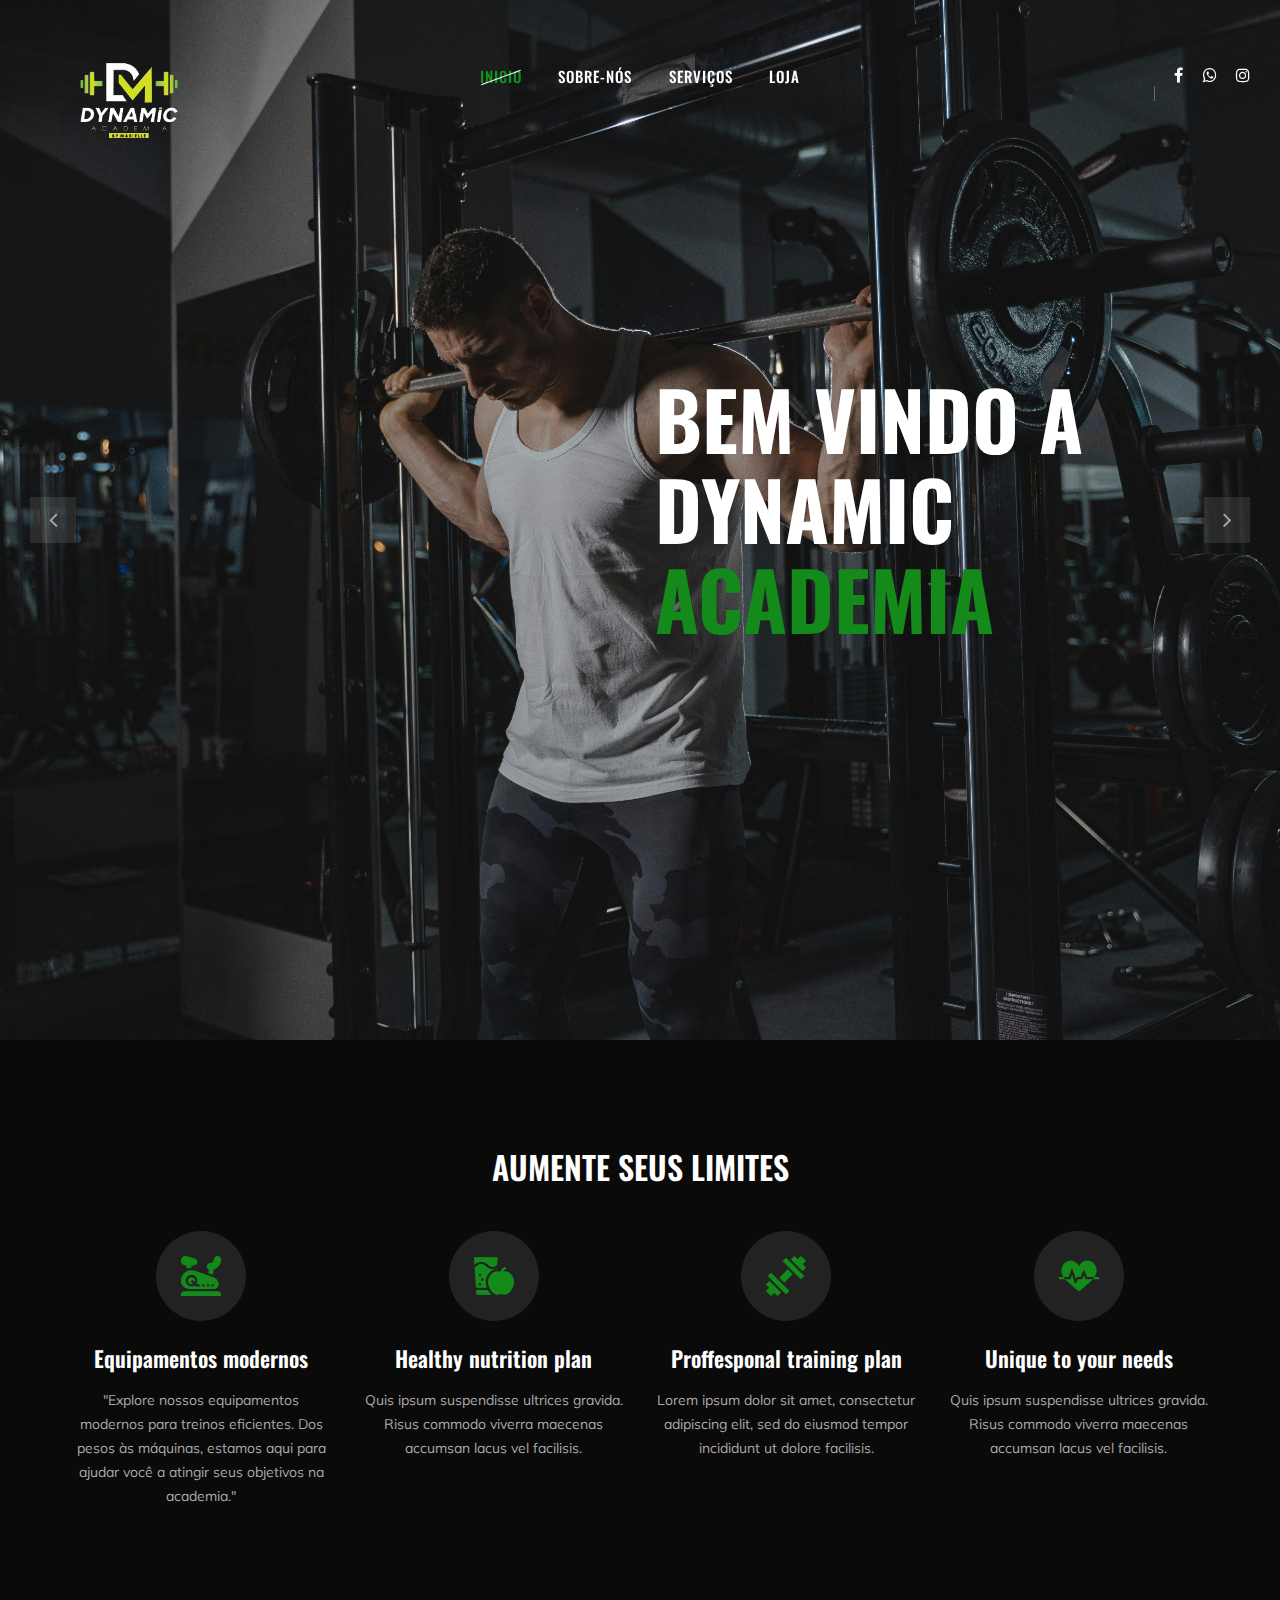
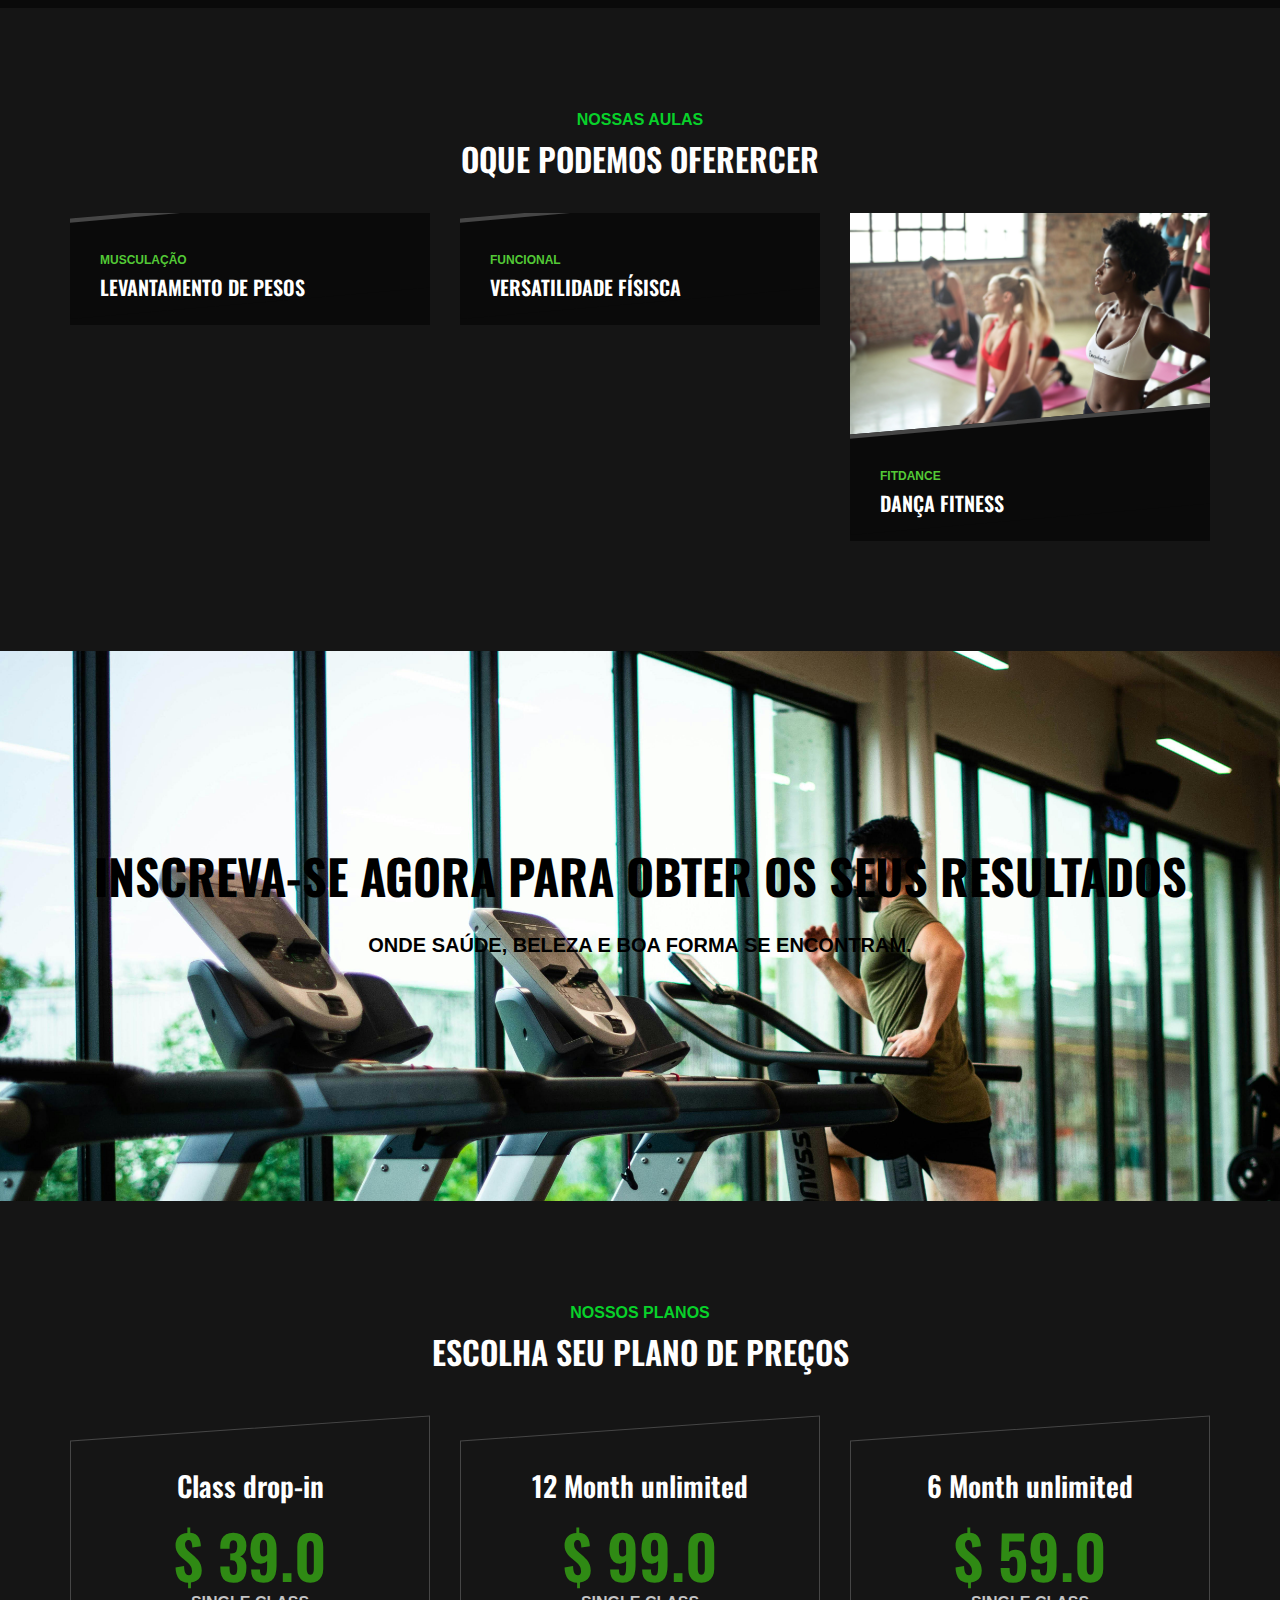
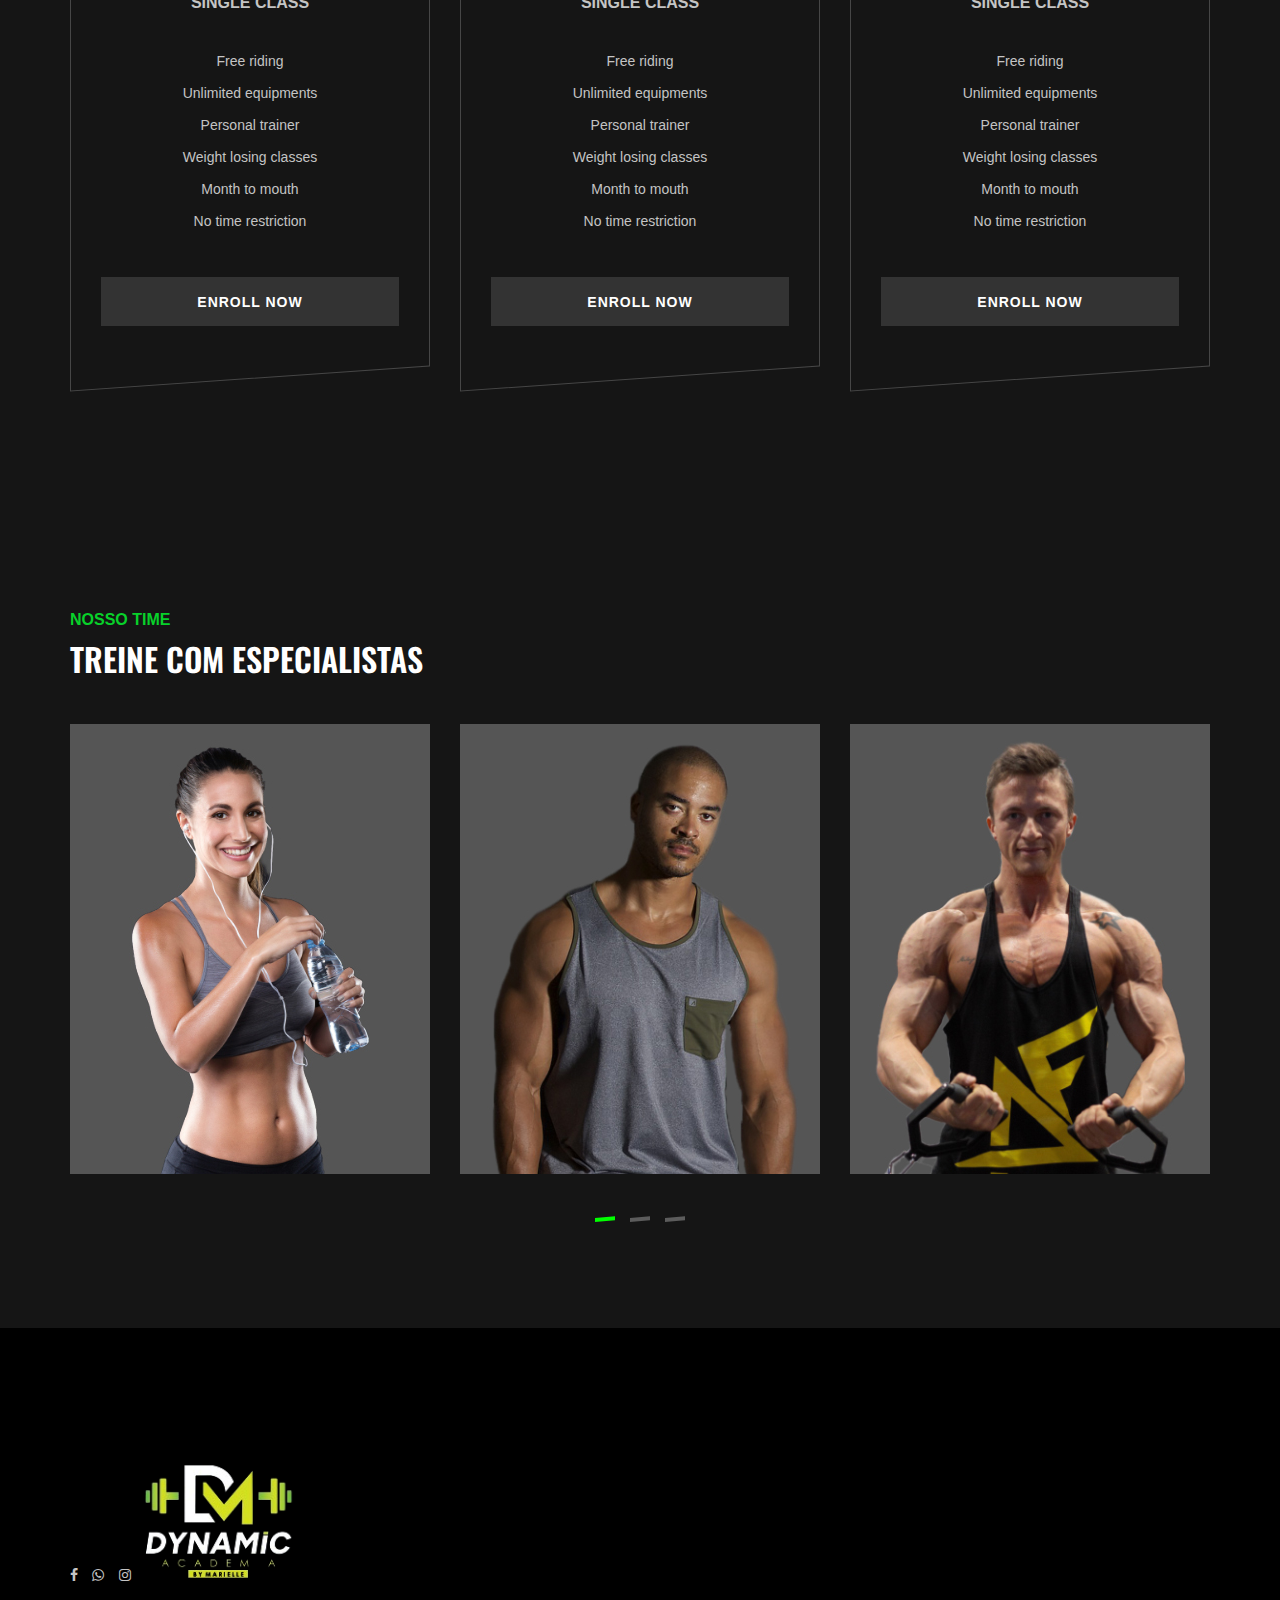
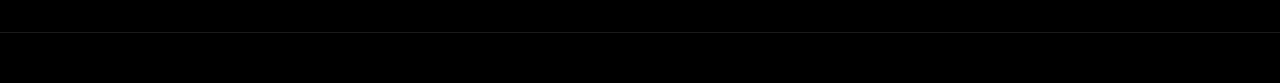
==== commit 0a60aea8: "corrigondo o roda pé" ====
--- a/Template/index.html
+++ b/Template/index.html
@@ -420,9 +420,6 @@
 <div class="row">
                 <div class="col-lg-12 text-center">
                     <div class="copyright-text">
-                        <p><!-- Link back to Colorlib can't be removed. Template is licensed under CC BY 3.0. -->
-  Copyright &copy;<script>document.write(new Date().getFullYear());</script> All rights reserved | This template is made with <i class="fa fa-heart" aria-hidden="true"></i> by <a href="https://colorlib.com" target="_blank">Colorlib</a>
-  <!-- Link back to Colorlib can't be removed. Template is licensed under CC BY 3.0. --></p>
                     </div>
                 </div>
             </div>
--- a/Template/css/style.css
+++ b/Template/css/style.css
@@ -1092,7 +1092,7 @@
 .fs-about .fa-logo a {
 
 	display: inline-block;
-	width: 200px;
+	width: 300px;
     height: 100px;
 }
 
@@ -1179,10 +1179,7 @@
 	margin-top: 15px;
 }
 
-.copyright-text a,
-.copyright-text i {
-	color: #408f1c;
-}
+
 
 /* ----------------------------------- Other Pages Styles ----------------------------------- */
 
